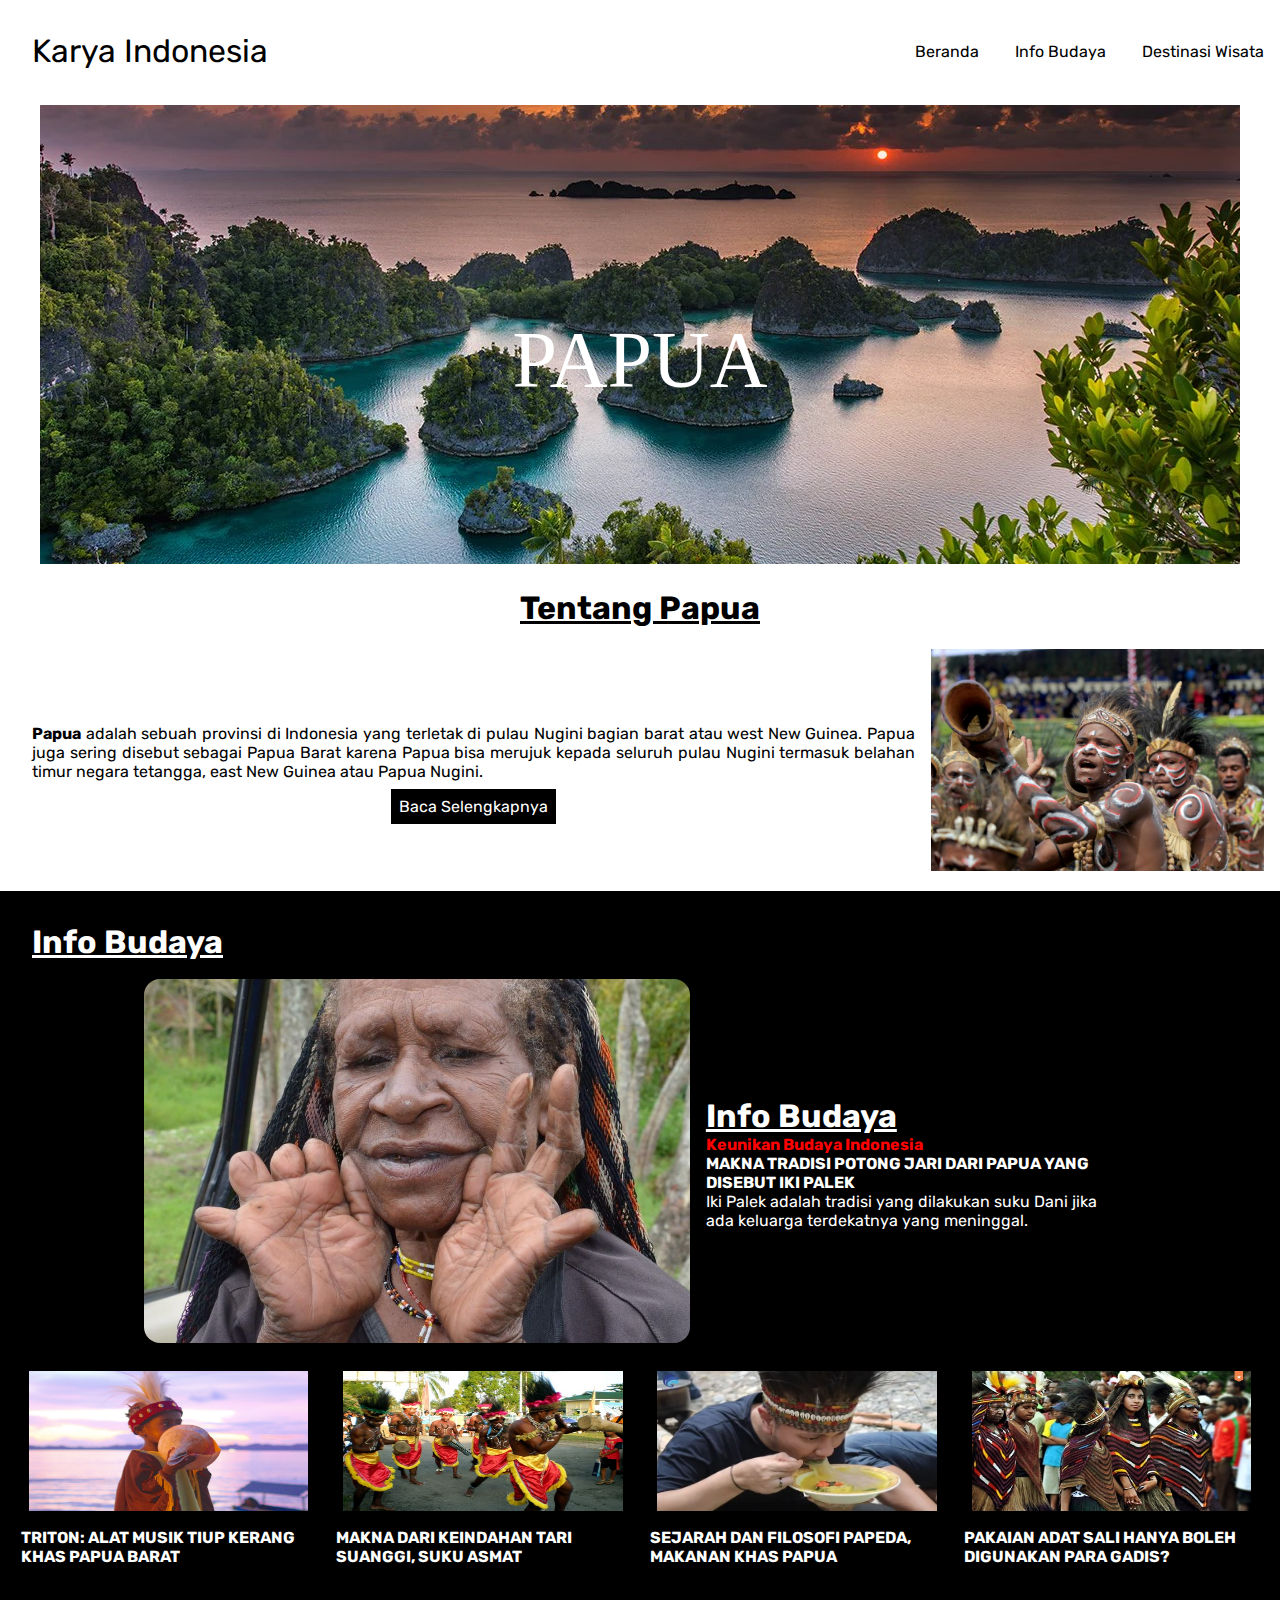
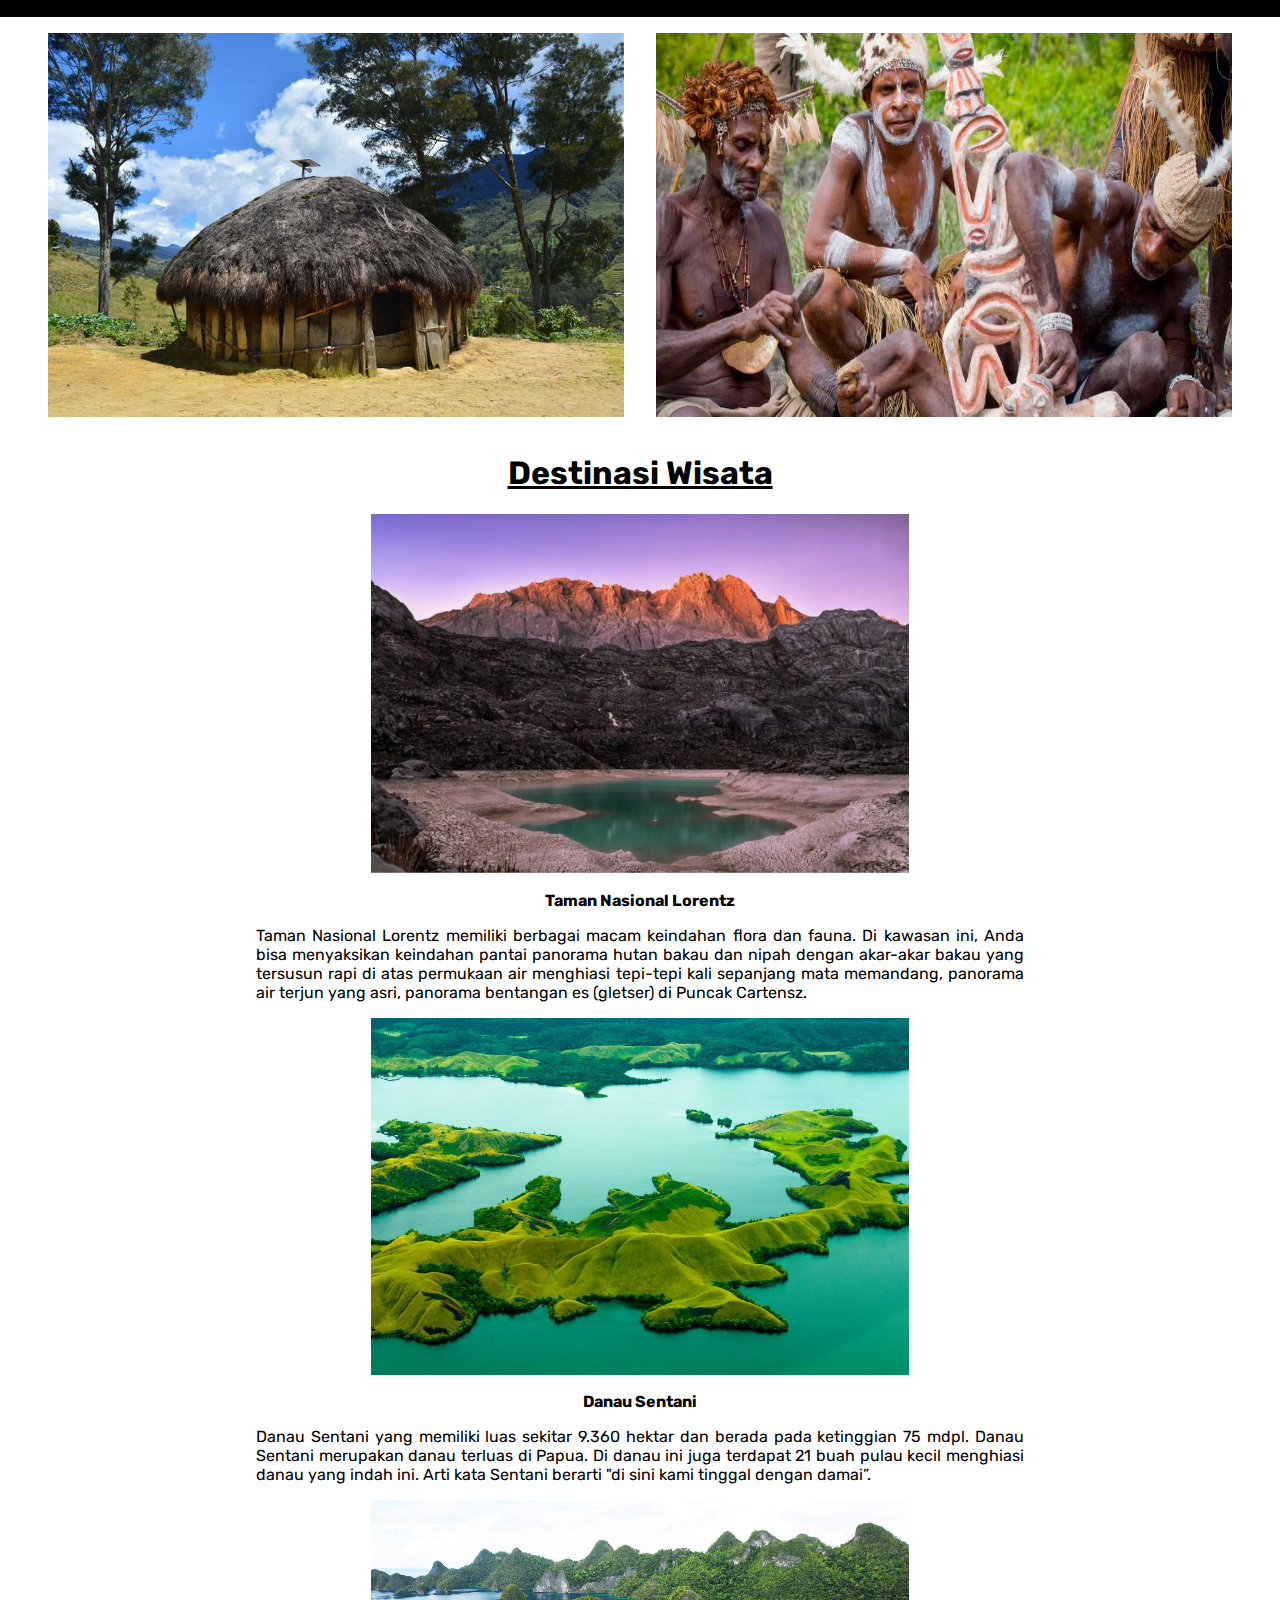
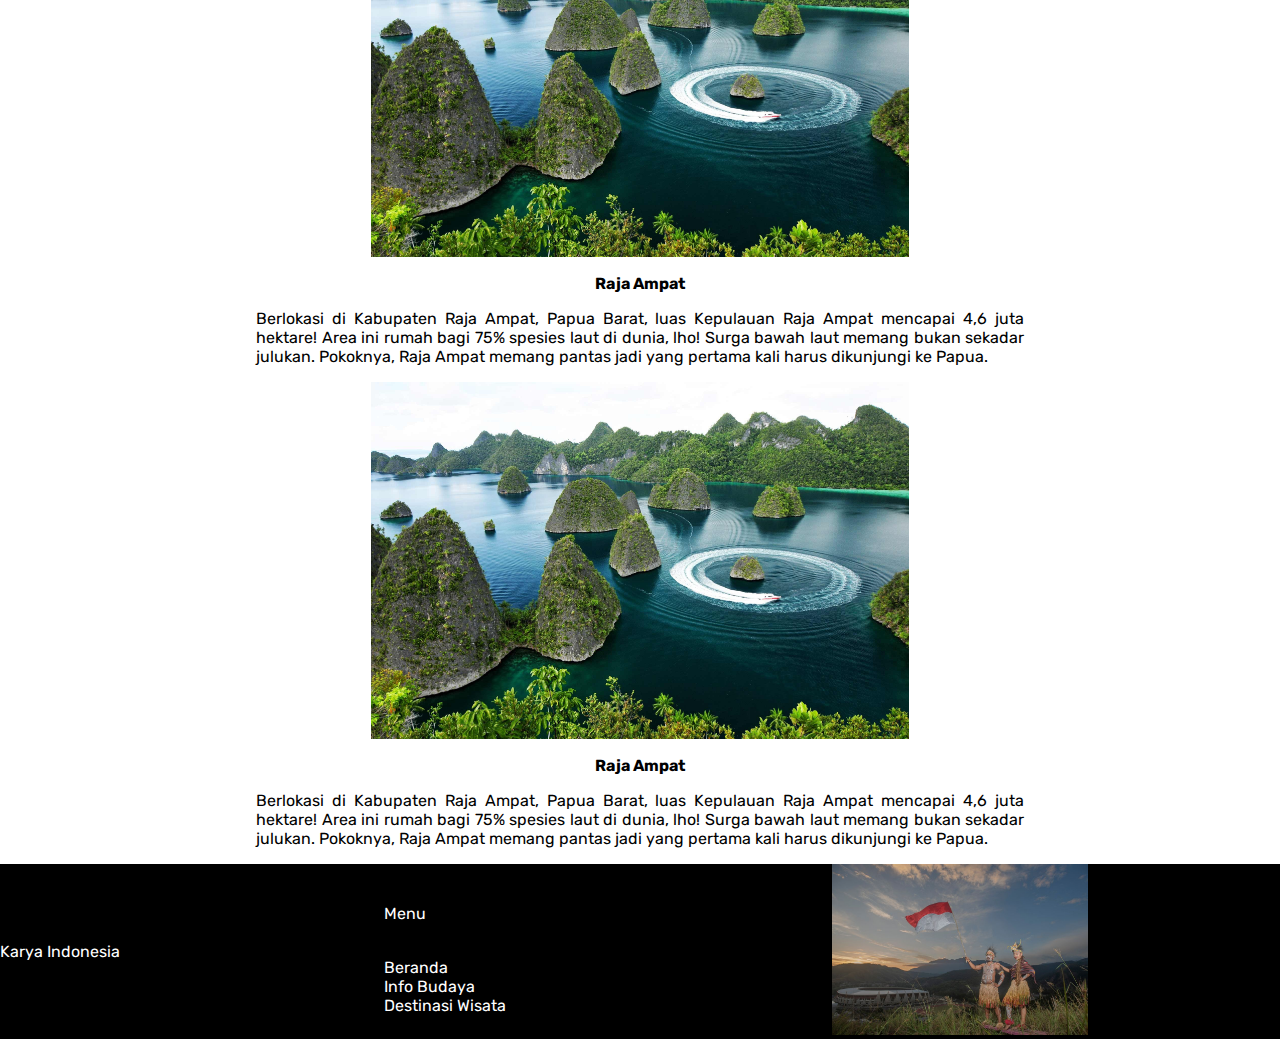
==== index.html @ bd462000 "test" ====
<!DOCTYPE html>
<html lang="en">

<head>
    <meta charset="UTF-8">
    <meta name="viewport" content="width=device-width, initial-scale=1.0">
    <title>Beranda Karya Indonesia</title>
    <link rel="stylesheet" href="beranda2.css">
    <link rel="stylesheet" href="dropdownbtn.css">
    <link rel="stylesheet" href="headAndFooter2.css">
    <link href='https://fonts.googleapis.com/css?family=Wix Madefor Display' rel='stylesheet'>
    <link href='https://fonts.googleapis.com/css?family=Rubik' rel='stylesheet'>
    <script src="script.js"></script>
    <meta title="Karya Indonesia">
    <meta name="description" content="Eksplorisasi Budaya Indonesia">
    <meta name="keywords" content="Indonesia Budaya Nusantara">
</head>

<body>
    <div class="container">
        <header>
            <div class="web-name">
                Karya Indonesia</div>
            <div class="dropdown">
                <button onclick="myFunction()" class="dropbtn">≡</button>
                <div id="myDropdown" class="dropdown-content">
                    <a href="index.html">Beranda</a>
                    <a href="#infobudaya">Info Budaya</a>
                    <a href="#destinasiWisata">Destinasi Wisata</a>
                </div>
            </div>
            <div class="nav-menu">
                <ul>
                    <li><a href="index.html">Beranda</a></li>
                    <li><a href="#infobudaya">Info Budaya</a></li>
                    <li> <a href="#destinasiWisata">Destinasi Wisata</a>
                    </li>
                </ul>
            </div>
        </header>


        <div class="image-top">
            <img src="asset/papua1.jpg" alt="Gambar Keindahan Papua">
            <div class="text-image-top">PAPUA</div>
        </div>
        <div class="title-content">
            <h1 class="title-content-top">Tentang Papua</h1>
        </div>
        <div class="content-top">


            <div class="img-content-top">
                <img src="asset/budayapapua.jpg" alt="Gambar Kebudayaan Papua">
            </div>
            <div class="text-content-top">
                <p><b>Papua</b> adalah sebuah provinsi di Indonesia yang terletak di pulau Nugini
                    bagian
                    barat atau west New Guinea. Papua juga sering disebut sebagai Papua Barat karena Papua bisa merujuk
                    kepada seluruh pulau Nugini termasuk belahan timur negara tetangga, east New Guinea atau Papua
                    Nugini.</p>
                <a class="baca" href="detail.html">Baca Selengkapnya</a>
            </div>
        </div>
        <div id="infobudaya" class="info-budaya">
            <h1 class="text-info">Info Budaya</h1>
            <div class="container-info">
                <div class="blank"></div>
                <div class="content-1">
                    <div class="img-content-1">
                        <a href="detailIkiPalek.html">
                            <img src="asset/ikipalek.jpg" alt="Gambar Iki Palek, Tradisi Potong Jari Dari Papua">
                        </a>
                    </div>
                    <div class="text-content-1">
                        <h1 class="text-info">Info Budaya</h1>
                        <h3>Keunikan Budaya Indonesia</h3>

                        <h2><a href="detailIkiPalek.html">MAKNA TRADISI POTONG JARI DARI PAPUA YANG DISEBUT IKI
                                PALEK</a></h2>
                        <p>Iki Palek adalah tradisi yang dilakukan suku Dani jika ada keluarga terdekatnya yang
                            meninggal.</p>
                    </div>
                </div>
                <div class="blank"></div>
            </div>
            <div class="info-bottom">
                <div class="content">
                    <div class="img-content">
                        <a href="Triton.html">
                            <img src="asset/triton.jpg" alt="Gambar Triton Alat Musik Tiup Khas Papua">
                        </a>
                    </div>
                    <div class="text-content">

                        <h2><a href="Triton.html">TRITON: ALAT MUSIK TIUP KERANG KHAS PAPUA BARAT</a></h2>

                    </div>
                    </a>
                </div>


                <div class="content">
                    <div class="img-content">
                        <a href="suanggi.html">
                            <img src="asset/suanggi.jpg" alt="Gambar Tari Suanggi, Tarian Khas Papua">
                        </a>
                    </div>
                    <div class="text-content">

                        <h2><a href="suanggi.html">MAKNA DARI KEINDAHAN TARI SUANGGI, SUKU ASMAT</a></h2>

                    </div>
                </div>
                <div class="content">
                    <div class="img-content">
                        <a href="papeda.html">
                            <img src="asset/papeda.webp" alt="Gambar Papeda Makanan Asli Papua Barat">
                        </a>
                    </div>
                    <div class="text-content">
                        <h2><a href="papeda.html">SEJARAH DAN FILOSOFI PAPEDA, MAKANAN KHAS PAPUA</a></h2>
                    </div>
                </div>
                <div class="content">
                    <div class="img-content">
                        <a href="bajuadat.html">
                            <img src="asset/bajuadat.jpg" alt="Gambar Baju Adat Sali Dari Papua">
                        </a>
                    </div>
                    <div class="text-content">
                        <h2><a href="bajuadat.html">PAKAIAN ADAT SALI HANYA BOLEH DIGUNAKAN PARA GADIS?</a></h2>
                    </div>
                </div>
            </div>
            <!-- <div class="paging"><a href="">>>Baca Selengkapnya</a></div> -->
        </div>
        <div class="foto-2"><img src="asset/rumah honai.jpg" alt="Gambar Rumah Hanoi, Rumah Adat Papua"><img
                src="asset/kerajinan.jpg" alt="Gambar Kerajinan Asli Papua"></div>

        <div id="destinasiWisata" class="destinasi-wisata">
            <h1>Destinasi Wisata</h1>
            <div class="dest">
                <div class="image-dest">
                    <a href="https://maps.app.goo.gl/DhgjPQ9DFeeykwiZA">
                        <img src="asset/taman nasional lorentz.webp" alt="Gambar Taman Nasional Lorentz">
                    </a>
                </div>
                <div class="text-dest">
                    <h2>Taman Nasional Lorentz</h2>
                    <p>Taman Nasional Lorentz memiliki berbagai macam keindahan flora dan fauna. Di kawasan ini,
                        Anda
                        bisa
                        menyaksikan keindahan pantai panorama hutan bakau dan nipah dengan akar-akar bakau yang
                        tersusun
                        rapi di atas permukaan air menghiasi tepi-tepi kali sepanjang mata memandang, panorama air
                        terjun
                        yang asri, panorama bentangan es (gletser) di Puncak Cartensz.
                    </p>
                </div>

            </div>
            <div class="dest">
                <div class="image-dest">
                    <a href="https://maps.app.goo.gl/GhnMSPNTGqDtKaM3A">

                        <img src="asset/danau sentani.jpg" alt="Gambar Danau Sentani">
                    </a>
                </div>
                <div class="text-dest">
                    <h2>Danau Sentani</h2>
                    <p>Danau Sentani yang memiliki luas sekitar 9.360 hektar dan berada pada ketinggian 75 mdpl.
                        Danau
                        Sentani merupakan danau terluas di Papua. Di danau ini juga terdapat 21 buah pulau kecil
                        menghiasi
                        danau yang indah ini. Arti kata Sentani berarti "di sini kami tinggal dengan damai”.
                    </p>
                </div>

            </div>
            <div class="dest">
                <div class="image-dest">
                    <a href="https://maps.app.goo.gl/atuXa3gECdKZbTP37">
                        <img src="asset/rajaampat1.jpg" alt="Gambar Raja Ampat">
                    </a>
                </div>
                <div class="text-dest">

                    <h2>Raja Ampat</h2>
                    <p>Berlokasi di Kabupaten Raja Ampat, Papua Barat, luas Kepulauan Raja Ampat mencapai 4,6 juta
                        hektare! Area ini rumah bagi 75% spesies laut di dunia, lho! Surga bawah laut memang bukan
                        sekadar
                        julukan. Pokoknya, Raja Ampat memang pantas jadi yang pertama kali harus dikunjungi ke
                        Papua.
                    </p>
                </div>


            </div>
            <div class="dest">
                <div class="image-dest">
                    <a href="https://maps.app.goo.gl/atuXa3gECdKZbTP37">
                        <img src="asset/rajaampat1.jpg" alt="Gambar Raja Ampat">
                    </a>
                </div>
                <div class="text-dest">

                    <h2>Raja Ampat</h2>
                    <p>Berlokasi di Kabupaten Raja Ampat, Papua Barat, luas Kepulauan Raja Ampat mencapai 4,6 juta
                        hektare! Area ini rumah bagi 75% spesies laut di dunia, lho! Surga bawah laut memang bukan
                        sekadar
                        julukan. Pokoknya, Raja Ampat memang pantas jadi yang pertama kali harus dikunjungi ke
                        Papua.
                    </p>
                </div>


            </div>
        </div>

        <footer>
            <p>Karya Indonesia</p>
            <div class="image-footer"><img src="asset/papuaaa.jpg" alt="Gambar Pengibaran Bendera"></div>
            <div class="menu-footer">
                <p>Menu</p><br>
                <a href="index.html">Beranda</a><br>
                <a href="index.html#infobudaya">Info Budaya</a><br>
                <a href="index.html#destinasiWisata">Destinasi
                    Wisata</a><br>
            </div>
        </footer>
    </div>


</body>

</html>
---- beranda2.css ----
body{
    font-family: 'Rubik';
}
.container {
    /* margin: 1em; */
    width: 100%;

}

.info-budaya h2 {
    font-family: 'Rubik';
}

.image-top img {
    max-width: 100vw;
    /* max-height: 50vh; */
}

.img-content-top img {
    max-width: 100%;
}

.baca {
    background-color: black;
    color: white;

    margin: 1em;
    padding: 0.5em;
}

.img-content img {
    aspect-ratio: 2/1;
}

.text-image-top {
    color: white;
    font-size: 2em;
    /* padding: 8px 12px; */
    position: absolute;
    top: 20%;
    width: 100%;
    text-align: center;
    margin-top: 7vw;
    font-family: Cormorant Garamond;
    transform: translateY(-50%);
}

.img-content-1 img {
    width: 50%;
    border-radius: 1em;
}

.image-top {
    text-align: center;
    width: 100%;
}

.content-top {
    margin-top: 2em;
    margin: 1em;
    text-align: center;
}

.title-content h1 {
    text-align: center;
    text-decoration: underline;
}

.text-content-top p {
    text-align: justify;
}

.text-content-top {
    margin: 1em 0em;
}

button {
    background-color: black;
    color: white;
    padding: 1em;
    margin: 0.5em;
}

.btnBaca a {
    text-decoration: none;
    color: white;
}

.container-info {
    text-align: center;
    display: grid;
    grid-template-columns: 10% 80% 10%;
    /* grid-template-rows: 700px; */

}


.info-budaya {
    background-color: black;
    color: white;
    display: grid;
    grid-column: auto;
    grid-template-rows: 10% auto auto 5%;
    grid-template-areas: 'text '
        'atas ' 'bawah'
        'baca';
    height: auto;

}

a {
    text-decoration: none;
    color: white;
}

.text-content-1 a {
    text-decoration: none;
    color: white;
}

.content-1 {
    margin: 1em;
}

.img-content-1 img {
    width: 100%;
    height: 50%;
}

.text-content-1 h3 {
    color: red;
    margin: 0px;
}

.text-content-1 h2 {
    margin: 0px;
}

.text-content-1 {
    text-align: left;
    margin: 1em;

}

.text-info {
    margin: 1em;
    grid-area: text;
}

.info-budaya button {
    grid-area: baca;
}

.content1 {
    grid-area: atas;
}
.text-content-1 p {
    display: none;
}
.text-content-1 .text-info{
    display: none;
}



.info-budaya .text-info {
    text-decoration: underline;
    margin-top: 1em;
}



.info-bottom {
    grid-area: bawah;
    display: flex;
    flex-wrap: wrap;
    justify-content: center;
}

.info-bottom h1,
h2,
h3 {
    font-size: 0.75em;
}

.content {
    text-align: justify;
    padding: 0.5em;

    flex-basis: 45%;
 
}
.img-content{
    text-align: center;
}

.img-content img {
    
    width: 95%;
}
.text-content{
    text-align: left;
}



.destinasi-wisata>h1 {
    text-decoration: underline;
}

.destinasi-wisata {
    text-align: center;
    /* margin: 1em; */
}

.image-dest {
    width: 100%;
    /* margin: 1em; */
}

.text-dest p {
    text-align: justify;
}

.image-dest img {
    width: 100%;
}

.dest {
    margin: 1em;
}

.dest a {
    color: black;
    text-decoration: none;

}


.foto-2 {
    display: none;
}



@media (min-width:1024px) {

    .text-image-top {
        font-size: 5em;
        top: 30%;
    }

    .content-top {

        display: flex;
        flex-direction: row-reverse;
        justify-content: center;
        align-items: center;
    }

    .foto-2 {
        display: flex;
        justify-content: center;
    }

    .foto-2>img {
        margin: 1em;
        width: 45%;
    }

    .text-content-top {
        margin: 1em;

    }

    .content-1 {
        display: flex;
        justify-content: center;
        align-items: center;
    }
    /* .info-budaya .text-info{
        display: none;
    } */
    .text-content-1 .text-info{
        display: unset;
    }
    
    .text-content-1 p{
        display: unset;
    }
    .text-content-1 .text-info{
        margin: 0px;
        margin-bottom: 1em;
    }

    .info-bottom {
        gap: 0.25em;
        /* align-items: center; */
        justify-content: center;
    }
    /* .blank{
        grid-area: ;
    } */

    .info-bottom h1,
    h2,
    h3 {
        font-size: 1em;
    }

    .content {
        
        height: auto;
        flex-basis: 23%;
    }


    .image-dest img {
        width: 70%;
    }

    .dest {
        margin: 0% 20%;
    }





}
---- dropdownbtn.css ----
.dropbtn {
    position: absolute;
    right: 0px;
    top: -50px;
    background-color:white;
    color: black;
    padding: 16px;
    font-size: 16px;
    border: 1px solid black;
    cursor: pointer;


}.dropdown-content{
    position: absolute;
    right: 0px;
    top: 0px;
}


.dropbtn:hover,
.dropbtn:focus {
    background-color: lightgray;

}

.dropdown {
    position: relative;
    display: inline-block;
}

.dropdown-content {
    display: none;
    position: absolute;
    background-color: #f1f1f1;
    min-width: 160px;
    box-shadow: 0px 8px 16px 0px rgba(0, 0, 0, 0.2);
    z-index: 1;
}

.dropdown-content a {
    color: black;
    padding: 12px 16px;
    text-decoration: none;
    display: block;
}

.dropdown-content a:hover {
    background-color: #ddd;
}

.show {
    display: block;
}
@media(min-width:1024px){
    .dropdown{
        display: none;
    }
}
---- headAndFooter2.css ----
body {
    margin: 0px;
    /* font-family: 'Wix Modefor Display'; */
}

nav ul>li {
    display: inline-block;
    margin: 0% 1em;
    top: 0px;
}

nav {
    top: 0px;
}

header {
    height: 105px;
    display: grid;    
}

.nav-menu {
    display: none;
}

.web-name {
    margin-left: 1em;
    font-size: 2em;
    position: relative;
    top: 1em;
}
button {
    background-color: black;
    color: white;
    padding: 1em;
    margin: 0.5em;
}

footer {
    background-color: black;
    color: white;
    display: flex;
    flex-direction: column;
    margin: 0px;
}

footer>.image-footer {
    text-align: center;
}
.menu-footer {
    font-size: 1em;
}
footer img{
    width: 40%;
}
a{
    text-decoration: none;
    color: white;
}




@media (min-width:1024px) {
    .nav-menu {
        display: unset;
        position: absolute;
        right: 0px;
        top: 10px;
    }

    .nav-menu a {
        text-decoration: none;
        color: black;
    }

    .nav-menu a:hover {
        color: brown;
    }

    .nav-menu ul>li {
        display: inline-block;
        margin: 1em;
    }
    footer {
        display: grid;
        grid-template-columns: 30% 20% 50%;
        grid-template-rows: 100%;
        grid-template-areas: 'nusantaraku menus image';
        align-items: center;
    }

    .footer>p {
        grid-area: nusantaraku;
    }

    .menu-footer {
        grid-area: menus;
    }

    .footer>.image-footer {
        grid-area: image;        
    }

    
}
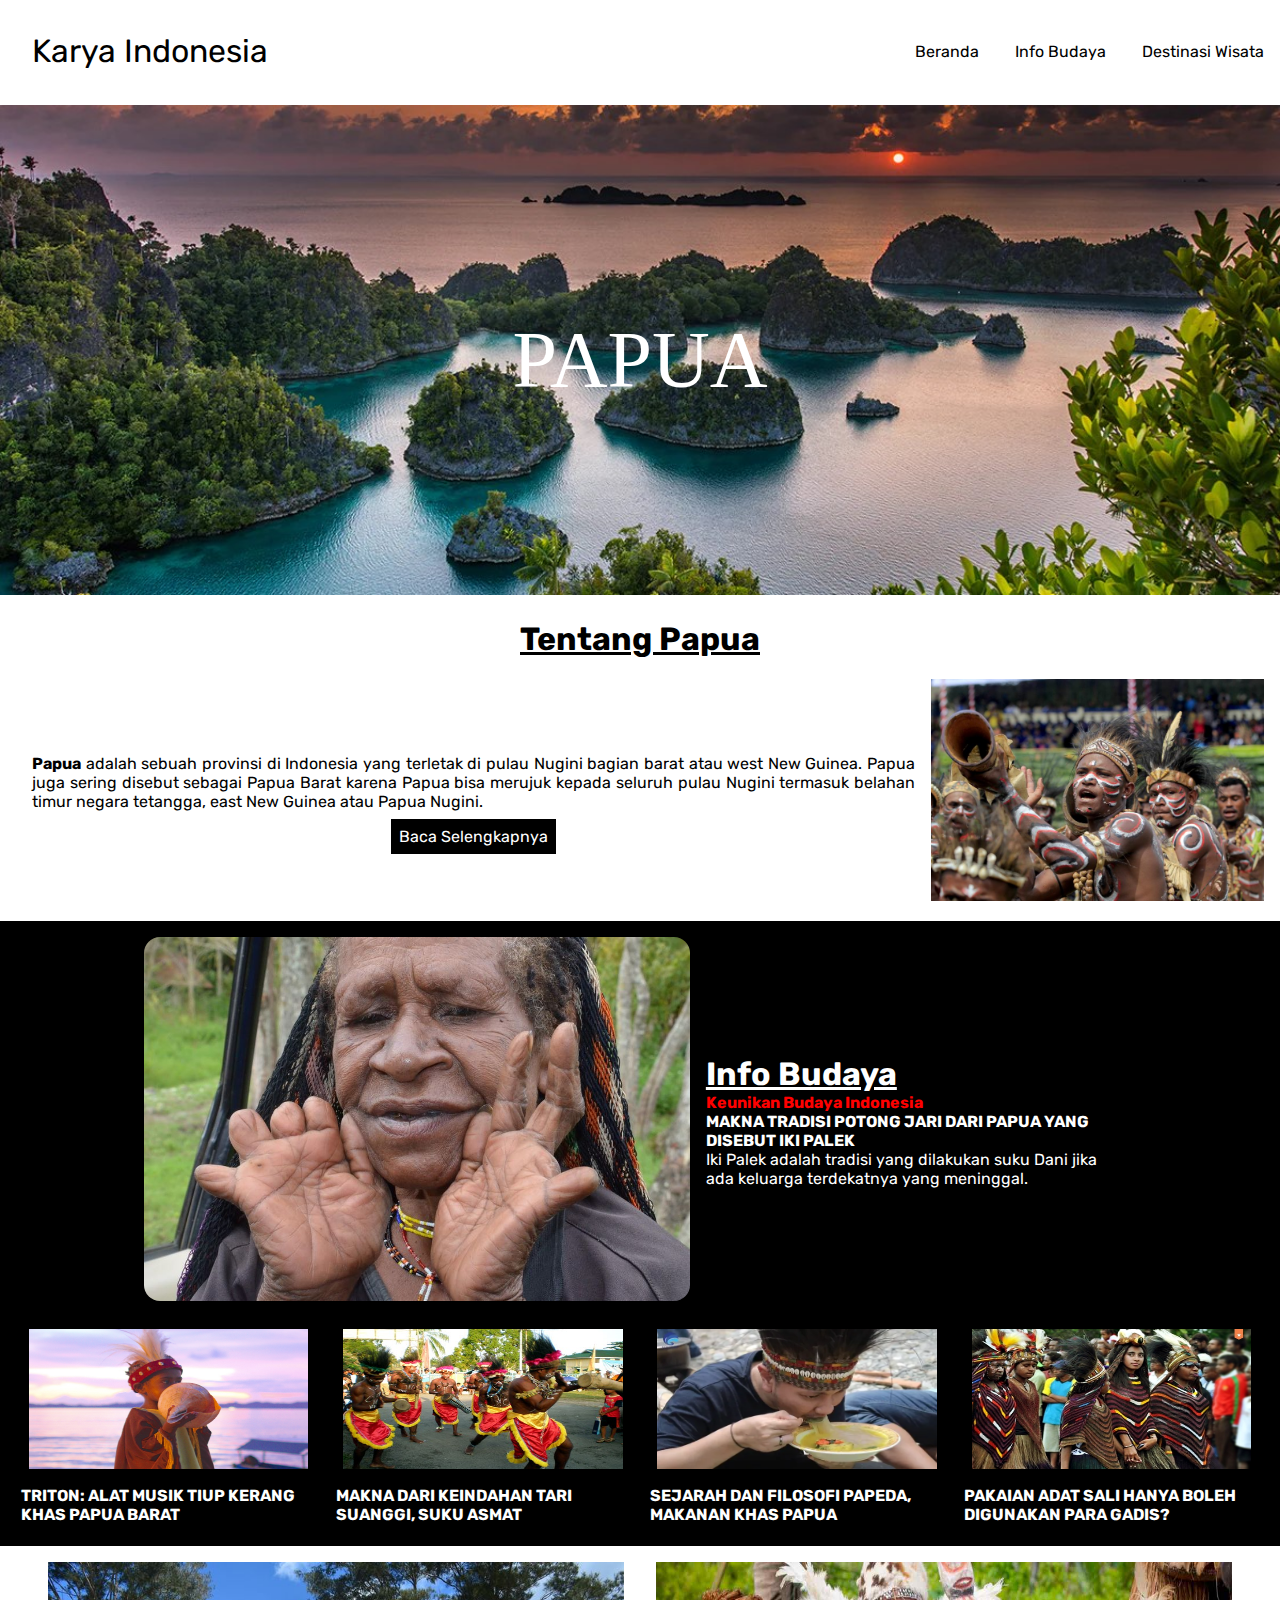
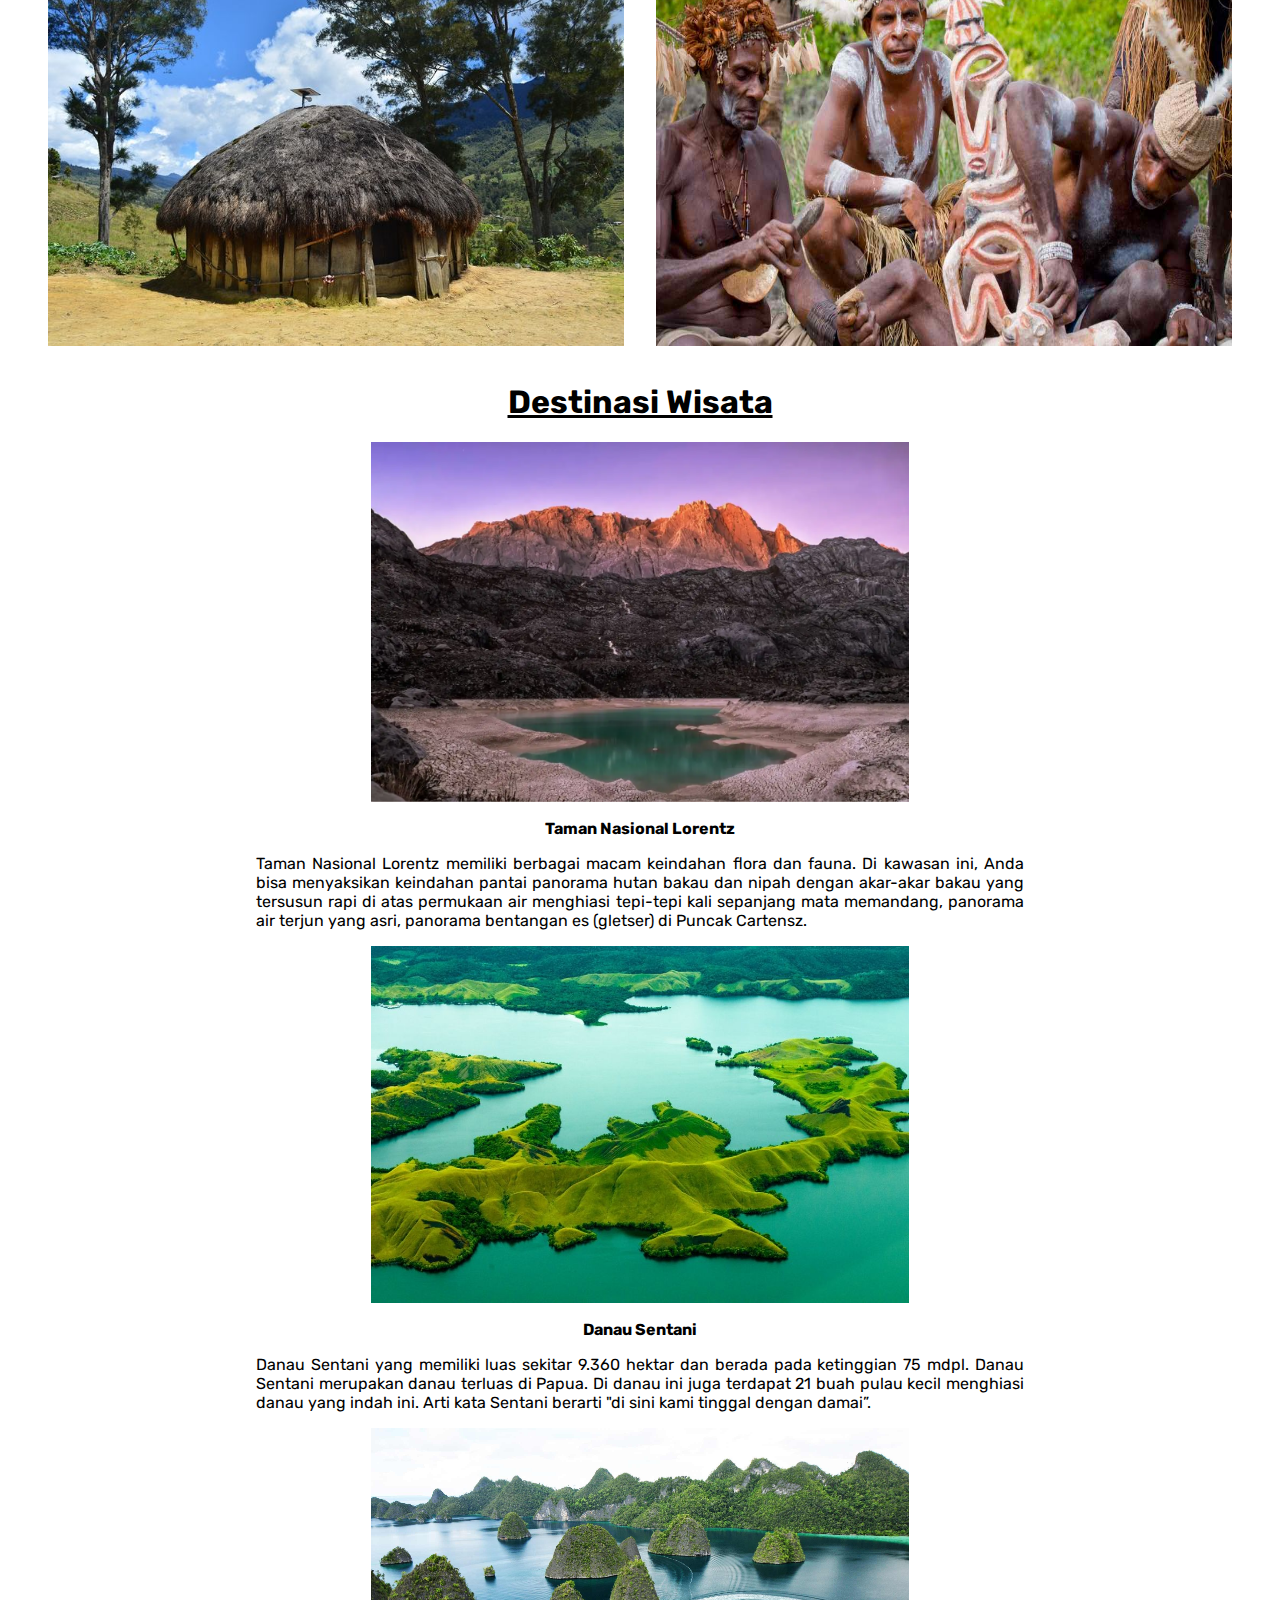
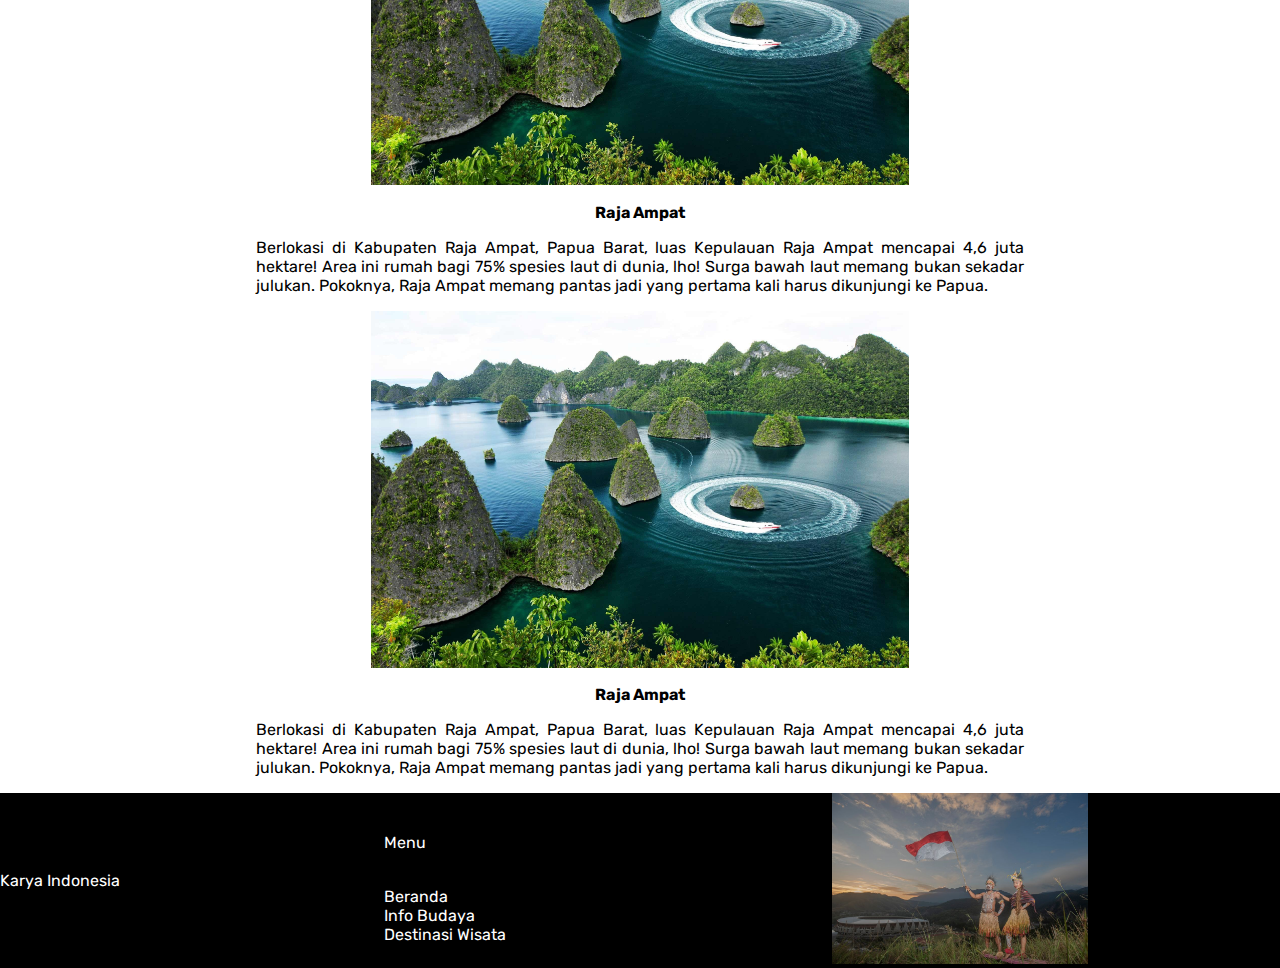
==== commit f8605172: "test" ====
--- a/index.html
+++ b/index.html
@@ -5,7 +5,7 @@
     <meta charset="UTF-8">
     <meta name="viewport" content="width=device-width, initial-scale=1.0">
     <title>Beranda Karya Indonesia</title>
-    <link rel="stylesheet" href="beranda2.css">
+    <link rel="stylesheet" href="beranda.css">
     <link rel="stylesheet" href="dropdownbtn.css">
     <link rel="stylesheet" href="headAndFooter2.css">
     <link href='https://fonts.googleapis.com/css?family=Wix Madefor Display' rel='stylesheet'>
@@ -48,8 +48,6 @@
             <h1 class="title-content-top">Tentang Papua</h1>
         </div>
         <div class="content-top">
-
-
             <div class="img-content-top">
                 <img src="asset/budayapapua.jpg" alt="Gambar Kebudayaan Papua">
             </div>
@@ -64,6 +62,7 @@
         </div>
         <div id="infobudaya" class="info-budaya">
             <h1 class="text-info">Info Budaya</h1>
+            <div class="white"></div>
             <div class="container-info">
                 <div class="blank"></div>
                 <div class="content-1">
@@ -72,14 +71,19 @@
                             <img src="asset/ikipalek.jpg" alt="Gambar Iki Palek, Tradisi Potong Jari Dari Papua">
                         </a>
                     </div>
+
                     <div class="text-content-1">
-                        <h1 class="text-info">Info Budaya</h1>
-                        <h3>Keunikan Budaya Indonesia</h3>
-
-                        <h2><a href="detailIkiPalek.html">MAKNA TRADISI POTONG JARI DARI PAPUA YANG DISEBUT IKI
-                                PALEK</a></h2>
-                        <p>Iki Palek adalah tradisi yang dilakukan suku Dani jika ada keluarga terdekatnya yang
-                            meninggal.</p>
+                        <div class="title">
+                            <h1 class="text-info">Info Budaya</h1>
+                        </div>
+                        <div class="text">
+                            <h3>Keunikan Budaya Indonesia</h3>
+
+                            <h2><a href="detailIkiPalek.html">MAKNA TRADISI POTONG JARI DARI PAPUA YANG DISEBUT IKI
+                                    PALEK</a></h2>
+                            <p>Iki Palek adalah tradisi yang dilakukan suku Dani jika ada keluarga terdekatnya yang
+                                meninggal.</p>
+                        </div>
                     </div>
                 </div>
                 <div class="blank"></div>
--- a/beranda.css
+++ b/beranda.css
@@ -0,0 +1,371 @@
+body {
+    font-family: 'Rubik';
+}
+
+.container {
+    /* margin: 1em; */
+    width: 100%;
+
+}
+
+.info-budaya h2 {
+    font-family: 'Rubik';
+}
+
+.image-top img {
+    width: 100%;
+    /* max-height: 50vh; */
+}
+
+.img-content-top img {
+    max-width: 100%;
+}
+
+.baca {
+    background-color: black;
+    color: white;
+
+    margin: 1em;
+    padding: 0.5em;
+}
+
+.img-content img {
+    aspect-ratio: 2/1;
+}
+
+.text-image-top {
+    color: white;
+    font-size: 2em;
+    /* padding: 8px 12px; */
+    position: absolute;
+    top: 17%;
+    width: 100%;
+    text-align: center;
+    margin-top: 7vw;
+    font-family: Cormorant Garamond;
+    transform: translateY(-50%);
+}
+
+
+.img-content-1 img {
+    width: 50%;
+    border-radius: 1em;
+}
+
+.image-top {
+    text-align: center;
+    width: 100%;
+}
+
+.content-top {
+    margin-top: 2em;
+    margin: 1em;
+    text-align: center;
+}
+
+.title-content h1 {
+    text-align: center;
+    text-decoration: underline;
+}
+
+.text-content-top p {
+    text-align: justify;
+}
+
+.text-content-top {
+    margin: 1em 0em;
+}
+
+button {
+    background-color: black;
+    color: white;
+    padding: 1em;
+    margin: 0.5em;
+}
+
+.btnBaca a {
+    text-decoration: none;
+    color: white;
+}
+
+.container-info {
+    text-align: center;
+    display: grid;
+    grid-template-columns: 10% 80% 10%;
+    /* grid-template-rows: 700px; */
+
+}
+
+
+.info-budaya {
+    background-color: black;
+    color: white;
+    display: grid;
+    grid-template-columns: auto;
+    grid-template-rows: auto auto auto 5%;
+    grid-template-areas: 'text '
+        'atas ' 'bawah' 'baca'
+    ;
+    height: auto;
+
+}
+
+.info-budaya .white {
+    display: none;
+}
+
+a {
+    text-decoration: none;
+    color: white;
+}
+
+.text-content-1 a {
+    text-decoration: none;
+    color: white;
+}
+
+.content-1 {
+    margin: 1em;
+}
+
+.img-content-1 img {
+    width: 100%;
+    height: 50%;
+}
+
+.text-content-1 h3 {
+    color: red;
+    margin: 0px;
+}
+
+.text-content-1 h2 {
+    margin: 0px;
+}
+
+.text-content-1 {
+    text-align: left;
+    margin: 1em;
+
+}
+
+.text-info {
+    margin: 1em;
+    grid-area: text;
+}
+
+.info-budaya button {
+    grid-area: baca;
+}
+
+.content1 {
+    grid-area: atas;
+}
+
+.text-content-1 p {
+    display: none;
+}
+
+.text-content-1 .text-info {
+    display: none;
+}
+
+
+
+.info-budaya .text-info {
+    text-decoration: underline;
+    margin-top: 1em;
+}
+
+
+
+.info-bottom {
+    grid-area: bawah;
+    display: flex;
+    flex-wrap: wrap;
+    justify-content: center;
+}
+
+.info-bottom h1,
+h2,
+h3 {
+    font-size: 0.75em;
+}
+
+.content {
+    text-align: justify;
+    padding: 0.5em;
+
+    flex-basis: 45%;
+
+}
+
+.img-content {
+    text-align: center;
+}
+
+.img-content img {
+
+    width: 95%;
+}
+
+.text-content {
+    text-align: left;
+}
+
+
+
+.destinasi-wisata>h1 {
+    text-decoration: underline;
+}
+
+.destinasi-wisata {
+    text-align: center;
+    /* margin: 1em; */
+}
+
+.image-dest {
+    width: 100%;
+    /* margin: 1em; */
+}
+
+.text-dest p {
+    text-align: justify;
+}
+
+.image-dest img {
+    width: 100%;
+}
+
+.dest {
+    margin: 1em;
+}
+
+.dest a {
+    color: black;
+    text-decoration: none;
+
+}
+
+
+.foto-2 {
+    display: none;
+}
+
+
+
+@media (min-width:1024px) {
+
+    .text-image-top {
+        font-size: 5em;
+        top: 30%;
+    }
+
+    .content-top {
+
+        display: flex;
+        flex-direction: row-reverse;
+        justify-content: center;
+        align-items: center;
+    }
+
+    .foto-2 {
+        display: flex;
+        justify-content: center;
+    }
+
+    .foto-2>img {
+        margin: 1em;
+        width: 45%;
+    }
+
+    .text-content-top {
+        margin: 1em;
+
+    }
+
+    .content-1 {
+        display: flex;
+        justify-content: center;
+        align-items: center;
+    }
+
+    /* .info-budaya .text-info{
+        display: none;
+    } */
+
+    .text-content-1 {
+        height: auto;
+        /* display: flex;
+        flex-direction: column; */
+        /* height: ; */
+
+    }
+
+    /* .text-content-1 .text-info {
+        display: unset;
+    } */
+
+    .text-content-1 p {
+        display: unset;
+    }
+
+    .text-content-1 .text-info {
+        margin: 0px;
+        margin-bottom: 1em;
+    }
+
+    /* .info-budaya {
+        height: 600px;
+    } */
+
+    .info-budaya .white {
+        display: unset;
+        grid-area: text;
+    }
+
+    .info-budaya .text-info {
+        display: none;
+    }
+
+    .title .text-info {
+
+        display: unset;
+
+    }
+
+    .info-bottom {
+        gap: 0.25em;
+        /* align-items: center; */
+        justify-content: center;
+    }
+
+    /* .blank{
+        grid-area: ;
+    } */
+
+    .info-bottom h1,
+    h2,
+    h3 {
+        font-size: 1em;
+    }
+
+    .content {
+
+        height: auto;
+        flex-basis: 23%;
+    }
+
+
+    .image-dest img {
+        width: 70%;
+    }
+
+    .dest {
+        margin: 0% 20%;
+    }
+
+
+
+
+
+}--- a/headAndFooter2.css
+++ b/headAndFooter2.css
@@ -40,7 +40,7 @@
     color: white;
     display: flex;
     flex-direction: column;
-    margin: 0px;
+
 }
 
 footer>.image-footer {
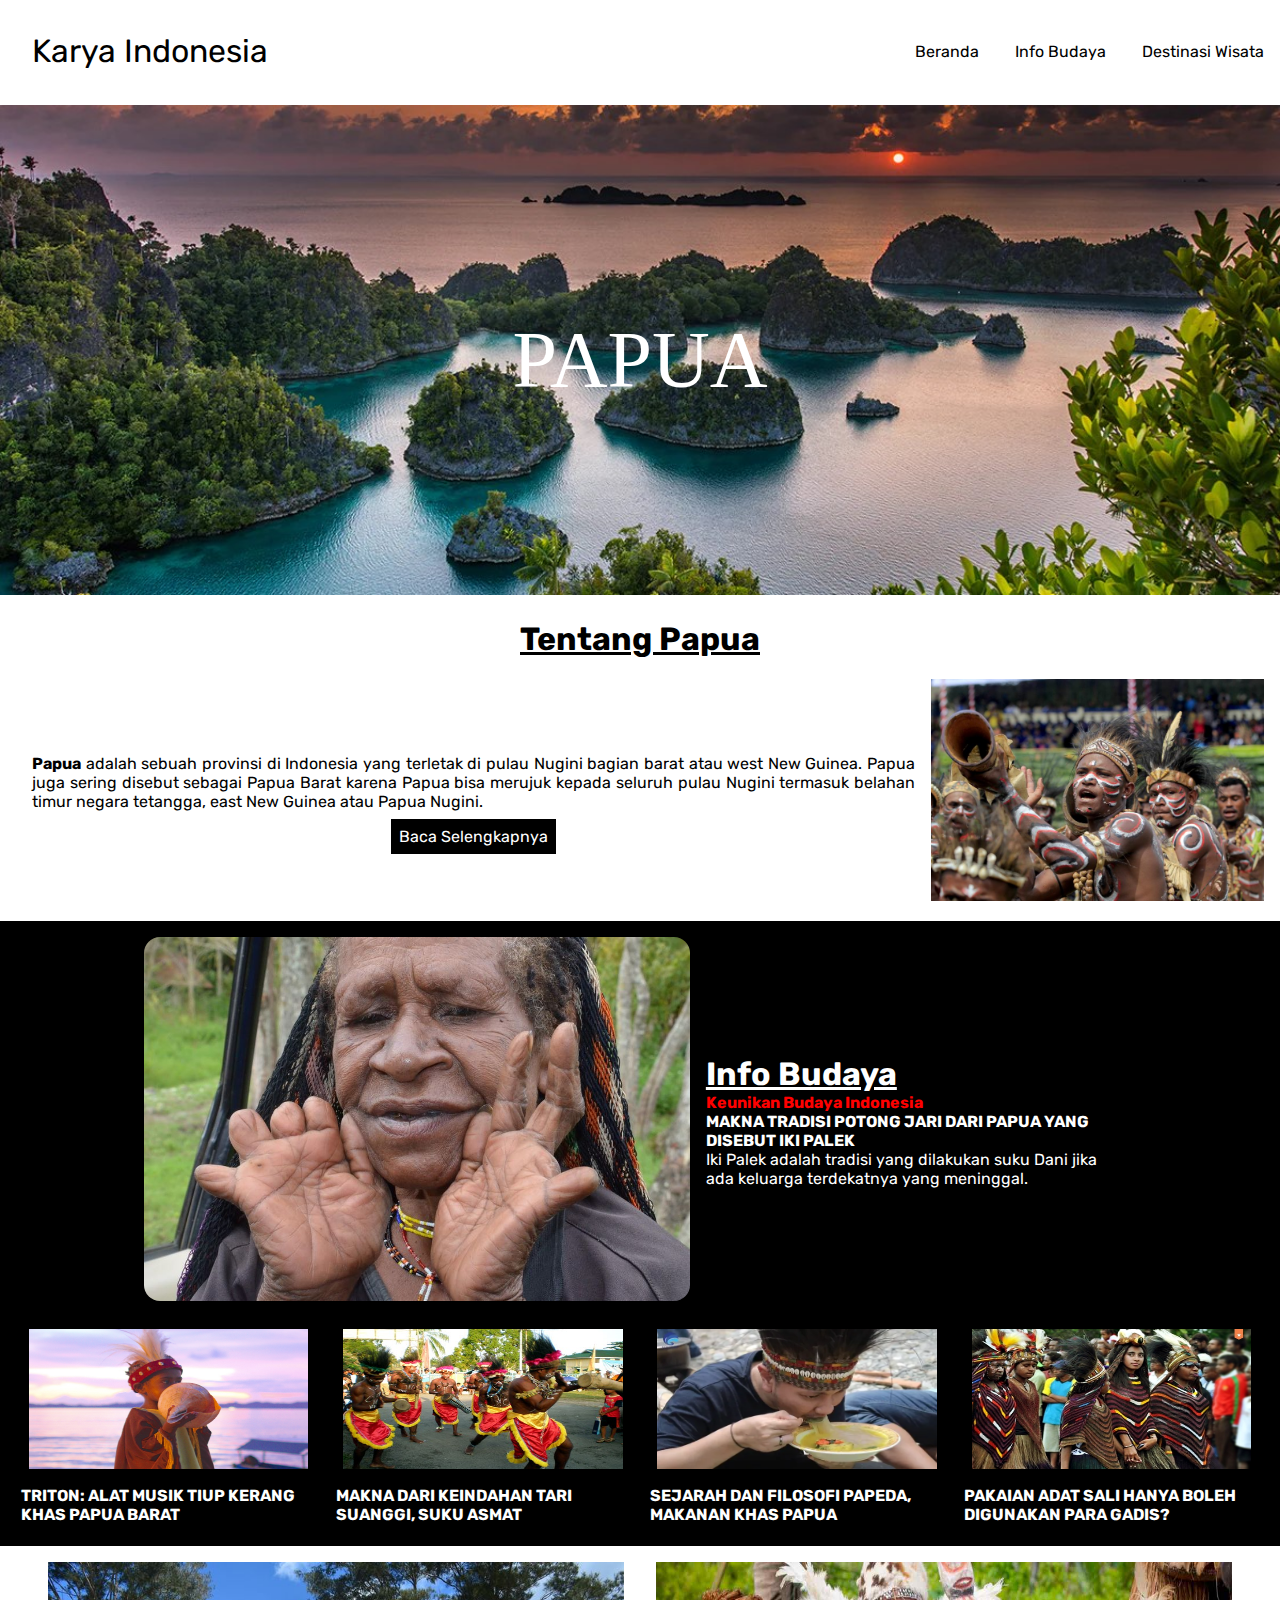
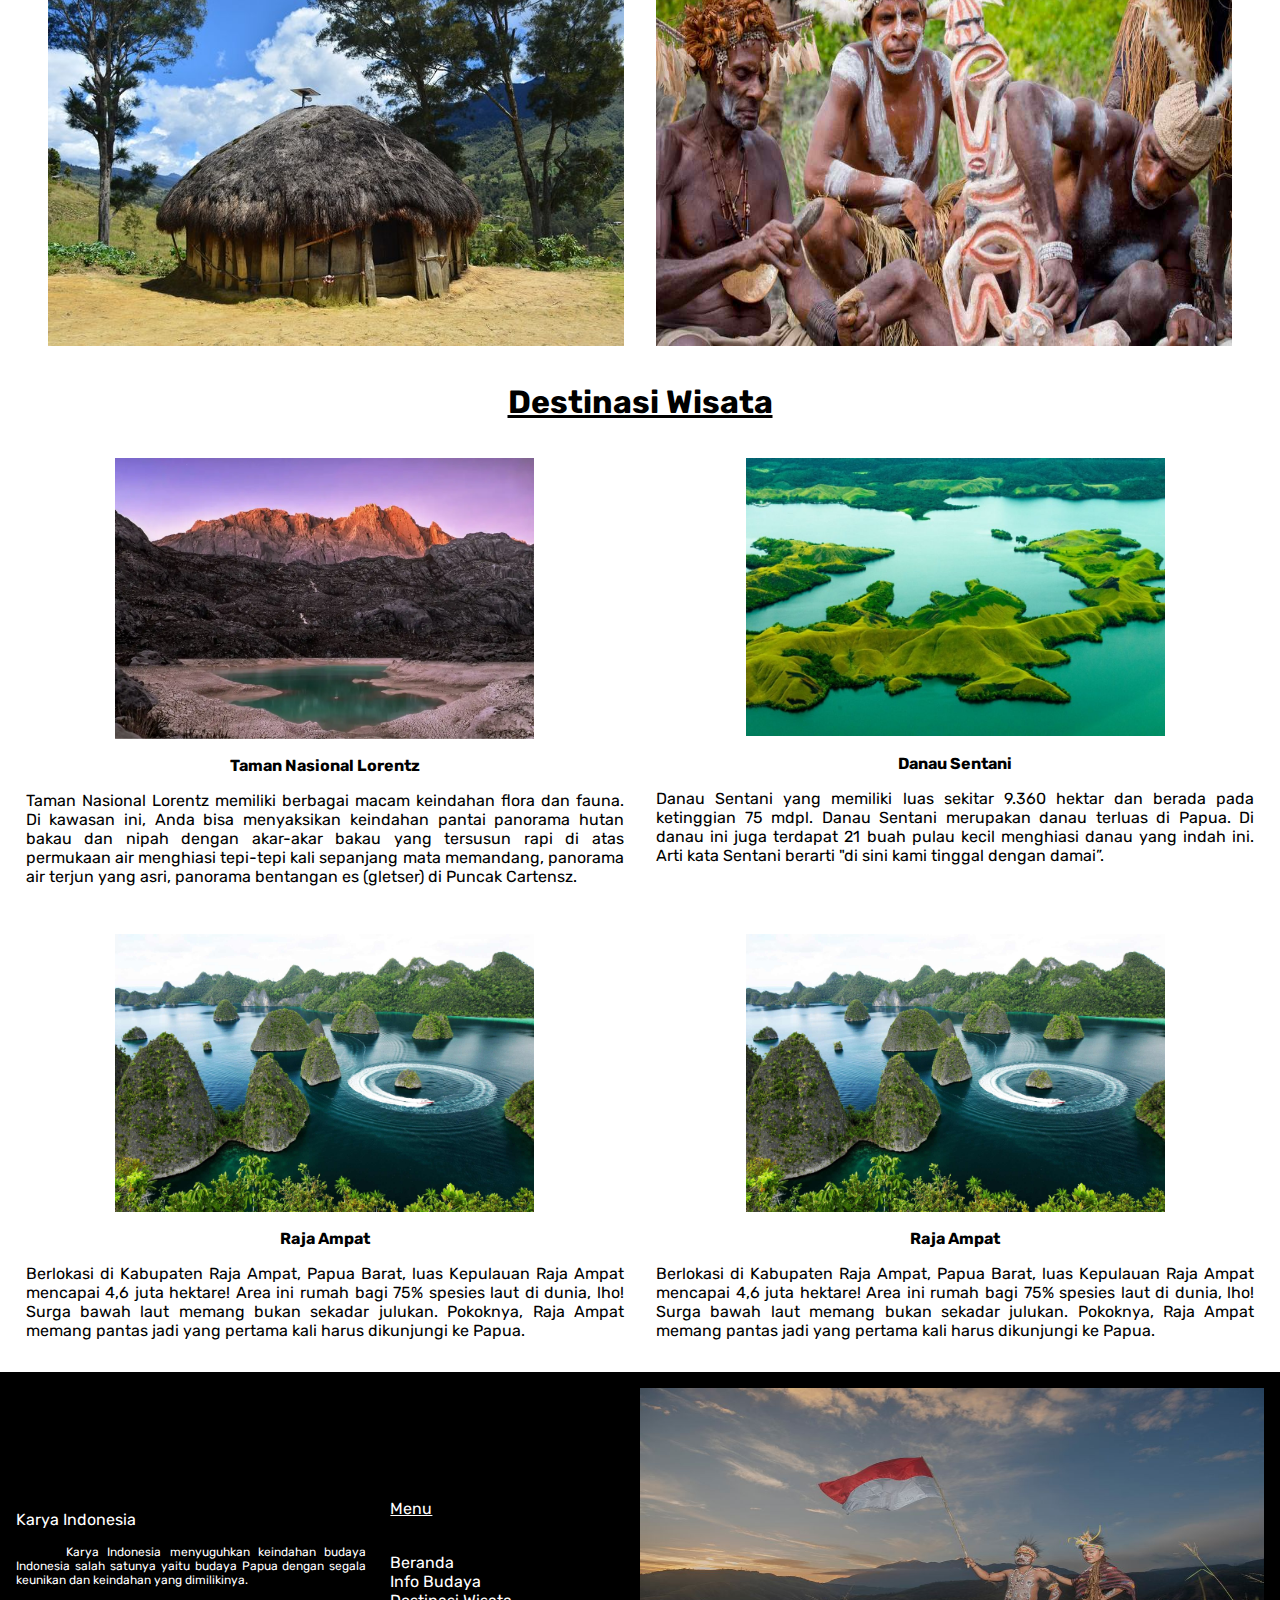
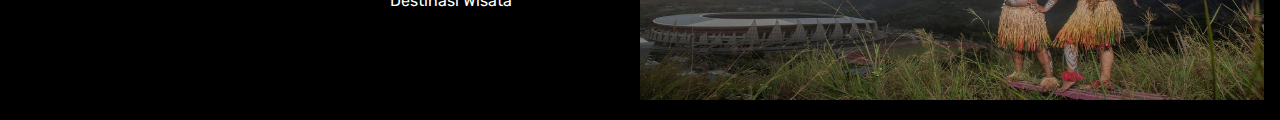
==== commit 6090150d: "h-1" ====
--- a/index.html
+++ b/index.html
@@ -5,9 +5,9 @@
     <meta charset="UTF-8">
     <meta name="viewport" content="width=device-width, initial-scale=1.0">
     <title>Beranda Karya Indonesia</title>
-    <link rel="stylesheet" href="beranda.css">
+    <link rel="stylesheet" href="beranda1.css">
     <link rel="stylesheet" href="dropdownbtn.css">
-    <link rel="stylesheet" href="headAndFooter2.css">
+    <link rel="stylesheet" href="headAndFooter.css">
     <link href='https://fonts.googleapis.com/css?family=Wix Madefor Display' rel='stylesheet'>
     <link href='https://fonts.googleapis.com/css?family=Rubik' rel='stylesheet'>
     <script src="script.js"></script>
@@ -144,86 +144,95 @@
 
         <div id="destinasiWisata" class="destinasi-wisata">
             <h1>Destinasi Wisata</h1>
-            <div class="dest">
-                <div class="image-dest">
-                    <a href="https://maps.app.goo.gl/DhgjPQ9DFeeykwiZA">
-                        <img src="asset/taman nasional lorentz.webp" alt="Gambar Taman Nasional Lorentz">
-                    </a>
-                </div>
-                <div class="text-dest">
-                    <h2>Taman Nasional Lorentz</h2>
-                    <p>Taman Nasional Lorentz memiliki berbagai macam keindahan flora dan fauna. Di kawasan ini,
-                        Anda
-                        bisa
-                        menyaksikan keindahan pantai panorama hutan bakau dan nipah dengan akar-akar bakau yang
-                        tersusun
-                        rapi di atas permukaan air menghiasi tepi-tepi kali sepanjang mata memandang, panorama air
-                        terjun
-                        yang asri, panorama bentangan es (gletser) di Puncak Cartensz.
-                    </p>
-                </div>
-
-            </div>
-            <div class="dest">
-                <div class="image-dest">
-                    <a href="https://maps.app.goo.gl/GhnMSPNTGqDtKaM3A">
-
-                        <img src="asset/danau sentani.jpg" alt="Gambar Danau Sentani">
-                    </a>
-                </div>
-                <div class="text-dest">
-                    <h2>Danau Sentani</h2>
-                    <p>Danau Sentani yang memiliki luas sekitar 9.360 hektar dan berada pada ketinggian 75 mdpl.
-                        Danau
-                        Sentani merupakan danau terluas di Papua. Di danau ini juga terdapat 21 buah pulau kecil
-                        menghiasi
-                        danau yang indah ini. Arti kata Sentani berarti "di sini kami tinggal dengan damai”.
-                    </p>
-                </div>
-
-            </div>
-            <div class="dest">
-                <div class="image-dest">
-                    <a href="https://maps.app.goo.gl/atuXa3gECdKZbTP37">
-                        <img src="asset/rajaampat1.jpg" alt="Gambar Raja Ampat">
-                    </a>
-                </div>
-                <div class="text-dest">
-
-                    <h2>Raja Ampat</h2>
-                    <p>Berlokasi di Kabupaten Raja Ampat, Papua Barat, luas Kepulauan Raja Ampat mencapai 4,6 juta
-                        hektare! Area ini rumah bagi 75% spesies laut di dunia, lho! Surga bawah laut memang bukan
-                        sekadar
-                        julukan. Pokoknya, Raja Ampat memang pantas jadi yang pertama kali harus dikunjungi ke
-                        Papua.
-                    </p>
-                </div>
-
-
-            </div>
-            <div class="dest">
-                <div class="image-dest">
-                    <a href="https://maps.app.goo.gl/atuXa3gECdKZbTP37">
-                        <img src="asset/rajaampat1.jpg" alt="Gambar Raja Ampat">
-                    </a>
-                </div>
-                <div class="text-dest">
-
-                    <h2>Raja Ampat</h2>
-                    <p>Berlokasi di Kabupaten Raja Ampat, Papua Barat, luas Kepulauan Raja Ampat mencapai 4,6 juta
-                        hektare! Area ini rumah bagi 75% spesies laut di dunia, lho! Surga bawah laut memang bukan
-                        sekadar
-                        julukan. Pokoknya, Raja Ampat memang pantas jadi yang pertama kali harus dikunjungi ke
-                        Papua.
-                    </p>
-                </div>
-
-
+            <div class="dest-content">
+                <div class="dest">
+                    <div class="image-dest">
+                        <a href="https://maps.app.goo.gl/DhgjPQ9DFeeykwiZA">
+                            <img src="asset/taman nasional lorentz.webp" alt="Gambar Taman Nasional Lorentz">
+                        </a>
+                    </div>
+                    <div class="text-dest">
+                        <h2>Taman Nasional Lorentz</h2>
+                        <p>Taman Nasional Lorentz memiliki berbagai macam keindahan flora dan fauna. Di kawasan ini,
+                            Anda
+                            bisa
+                            menyaksikan keindahan pantai panorama hutan bakau dan nipah dengan akar-akar bakau yang
+                            tersusun
+                            rapi di atas permukaan air menghiasi tepi-tepi kali sepanjang mata memandang, panorama air
+                            terjun
+                            yang asri, panorama bentangan es (gletser) di Puncak Cartensz.
+                        </p>
+                    </div>
+
+                </div>
+                <div class="dest">
+                    <div class="image-dest">
+                        <a href="https://maps.app.goo.gl/GhnMSPNTGqDtKaM3A">
+
+                            <img src="asset/danau sentani.jpg" alt="Gambar Danau Sentani">
+                        </a>
+                    </div>
+                    <div class="text-dest">
+                        <h2>Danau Sentani</h2>
+                        <p>Danau Sentani yang memiliki luas sekitar 9.360 hektar dan berada pada ketinggian 75 mdpl.
+                            Danau
+                            Sentani merupakan danau terluas di Papua. Di danau ini juga terdapat 21 buah pulau kecil
+                            menghiasi
+                            danau yang indah ini. Arti kata Sentani berarti "di sini kami tinggal dengan damai”.
+                        </p>
+                    </div>
+
+                </div>
+                <div class="dest">
+                    <div class="image-dest">
+                        <a href="https://maps.app.goo.gl/atuXa3gECdKZbTP37">
+                            <img src="asset/rajaampat1.jpg" alt="Gambar Raja Ampat">
+                        </a>
+                    </div>
+                    <div class="text-dest">
+
+                        <h2>Raja Ampat</h2>
+                        <p>Berlokasi di Kabupaten Raja Ampat, Papua Barat, luas Kepulauan Raja Ampat mencapai 4,6 juta
+                            hektare! Area ini rumah bagi 75% spesies laut di dunia, lho! Surga bawah laut memang bukan
+                            sekadar
+                            julukan. Pokoknya, Raja Ampat memang pantas jadi yang pertama kali harus dikunjungi ke
+                            Papua.
+                        </p>
+                    </div>
+
+
+                </div>
+                <div class="dest">
+                    <div class="image-dest">
+                        <a href="https://maps.app.goo.gl/atuXa3gECdKZbTP37">
+                            <img src="asset/rajaampat1.jpg" alt="Gambar Raja Ampat">
+                        </a>
+                    </div>
+                    <div class="text-dest">
+
+                        <h2>Raja Ampat</h2>
+                        <p>Berlokasi di Kabupaten Raja Ampat, Papua Barat, luas Kepulauan Raja Ampat mencapai 4,6 juta
+                            hektare! Area ini rumah bagi 75% spesies laut di dunia, lho! Surga bawah laut memang bukan
+                            sekadar
+                            julukan. Pokoknya, Raja Ampat memang pantas jadi yang pertama kali harus dikunjungi ke
+                            Papua.
+                        </p>
+                    </div>
+
+
+                </div>
             </div>
         </div>
 
         <footer>
-            <p>Karya Indonesia</p>
+            <div class="text-footer">
+                <p>Karya Indonesia</p>
+                <div class="text-tag">
+                    <p>      Karya Indonesia menyuguhkan keindahan budaya Indonesia salah satunya yaitu budaya Papua
+                        dengan
+                        segala keunikan dan keindahan yang dimilikinya.</p>
+                </div>
+            </div>
             <div class="image-footer"><img src="asset/papuaaa.jpg" alt="Gambar Pengibaran Bendera"></div>
             <div class="menu-footer">
                 <p>Menu</p><br>
--- a/beranda1.css
+++ b/beranda1.css
@@ -0,0 +1,367 @@
+body {
+    font-family: 'Rubik';
+}
+
+.container {
+    /* margin: 1em; */
+    width: 100%;
+
+}
+
+.info-budaya h2 {
+    font-family: 'Rubik';
+}
+
+.image-top img {
+    width: 100%;
+    /* max-height: 50vh; */
+}
+
+.img-content-top img {
+    max-width: 100%;
+}
+
+.baca {
+    background-color: black;
+    color: white;
+
+    margin: 1em;
+    padding: 0.5em;
+}
+
+.img-content img {
+    aspect-ratio: 2/1;
+}
+
+.text-image-top {
+    color: white;
+    font-size: 2em;
+    /* padding: 8px 12px; */
+    position: absolute;
+    top: 17%;
+    width: 100%;
+    text-align: center;
+    margin-top: 7vw;
+    font-family: Cormorant Garamond;
+    transform: translateY(-50%);
+}
+
+
+.img-content-1 img {
+    width: 50%;
+    border-radius: 1em;
+}
+
+.image-top {
+    text-align: center;
+    width: 100%;
+}
+
+.content-top {
+    margin-top: 2em;
+    margin: 1em;
+    text-align: center;
+}
+
+.title-content h1 {
+    text-align: center;
+    text-decoration: underline;
+}
+
+.text-content-top p {
+    text-align: justify;
+}
+
+.text-content-top {
+    margin: 1em 0em;
+}
+
+button {
+    background-color: black;
+    color: white;
+    padding: 1em;
+    margin: 0.5em;
+}
+
+.btnBaca a {
+    text-decoration: none;
+    color: white;
+}
+
+.container-info {
+    text-align: center;
+    display: grid;
+    grid-template-columns: 10% 80% 10%;
+    /* grid-template-rows: 700px; */
+
+}
+
+
+.info-budaya {
+    background-color: black;
+    color: white;
+    display: grid;
+    grid-template-columns: auto;
+    grid-template-rows: auto auto auto 5%;
+    grid-template-areas: 'text '
+        'atas ' 'bawah' 'baca'
+    ;
+    height: auto;
+
+}
+
+.info-budaya .white {
+    display: none;
+}
+
+a {
+    text-decoration: none;
+    color: white;
+}
+
+.text-content-1 a {
+    text-decoration: none;
+    color: white;
+}
+
+.content-1 {
+    margin: 1em;
+}
+
+.img-content-1 img {
+    width: 100%;
+    height: 50%;
+}
+
+.text-content-1 h3 {
+    color: red;
+    margin: 0px;
+}
+
+.text-content-1 h2 {
+    margin: 0px;
+}
+
+.text-content-1 {
+    text-align: left;
+    margin: 1em;
+
+}
+
+.text-info {
+    margin: 1em;
+    grid-area: text;
+}
+
+.info-budaya button {
+    grid-area: baca;
+}
+
+.content1 {
+    grid-area: atas;
+}
+
+.text-content-1 p {
+    display: none;
+}
+
+.text-content-1 .text-info {
+    display: none;
+}
+
+
+
+.info-budaya .text-info {
+    text-decoration: underline;
+    margin-top: 1em;
+}
+
+
+
+.info-bottom {
+    grid-area: bawah;
+    display: flex;
+    flex-wrap: wrap;
+    justify-content: center;
+}
+
+.info-bottom h1,
+h2,
+h3 {
+    font-size: 0.75em;
+}
+
+.content {
+    text-align: justify;
+    padding: 0.5em;
+
+    flex-basis: 45%;
+
+}
+
+.img-content {
+    text-align: center;
+}
+
+.img-content img {
+
+    width: 95%;
+}
+
+.text-content {
+    text-align: left;
+}
+
+
+
+.destinasi-wisata>h1 {
+    text-decoration: underline;
+}
+
+.destinasi-wisata {
+    text-align: center;
+    /* margin: 1em; */
+}
+
+.image-dest {
+    width: 100%;
+    /* margin: 1em; */
+}
+
+.text-dest p {
+    text-align: justify;
+}
+
+.image-dest img {
+    width: 100%;
+}
+
+.dest {
+    margin: 1em;
+}
+
+.dest a {
+    color: black;
+    text-decoration: none;
+
+}
+
+
+.foto-2 {
+    display: none;
+}
+
+
+
+@media (min-width:1024px) {
+
+    .text-image-top {
+        font-size: 5em;
+        top: 30%;
+    }
+
+    .content-top {
+
+        display: flex;
+        flex-direction: row-reverse;
+        justify-content: center;
+        align-items: center;
+    }
+
+    .foto-2 {
+        display: flex;
+        justify-content: center;
+    }
+
+    .foto-2>img {
+        margin: 1em;
+        width: 45%;
+    }
+
+    .text-content-top {
+        margin: 1em;
+
+    }
+
+    .content-1 {
+        display: flex;
+        justify-content: center;
+        align-items: center;
+    }
+
+    /* .info-budaya .text-info{
+        display: none;
+    } */
+
+    .text-content-1 {
+        height: auto;
+        /* display: flex;
+        flex-direction: column; */
+        /* height: ; */
+
+    }
+
+    /* .text-content-1 .text-info {
+        display: unset;
+    } */
+
+    .text-content-1 p {
+        display: unset;
+    }
+
+    .text-content-1 .text-info {
+        margin: 0px;
+        margin-bottom: 1em;
+    }
+
+    /* .info-budaya {
+        height: 600px;
+    } */
+
+    .info-budaya .white {
+        display: unset;
+        grid-area: text;
+    }
+
+    .info-budaya .text-info {
+        display: none;
+    }
+
+    .title .text-info {
+
+        display: unset;
+
+    }
+
+    .info-bottom {
+        gap: 0.25em;
+        /* align-items: center; */
+        justify-content: center;
+    }
+
+    .info-bottom h1,
+    h2,
+    h3 {
+        font-size: 1em;
+    }
+
+    .content {
+
+        height: auto;
+        flex-basis: 23%;
+    }
+
+    .dest-content{
+        display: flex;
+        flex-wrap: wrap;
+        justify-content: center;
+    }
+
+    .image-dest img {
+        width: 70%;
+    }
+
+    .dest {
+        flex-basis: 46.75%;
+    }
+}--- a/headAndFooter.css
+++ b/headAndFooter.css
@@ -0,0 +1,124 @@
+body {
+    margin: 0px;
+    /* font-family: 'Wix Modefor Display'; */
+}
+
+nav ul>li {
+    display: inline-block;
+    margin: 0% 1em;
+    top: 0px;
+}
+
+nav {
+    top: 0px;
+}
+
+header {
+    height: 105px;
+    display: grid;
+}
+
+.nav-menu {
+    display: none;
+}
+
+.web-name {
+    margin-left: 1em;
+    font-size: 2em;
+    position: relative;
+    top: 1em;
+}
+
+button {
+    background-color: black;
+    color: white;
+    padding: 1em;
+    margin: 0.5em;
+}
+
+footer {
+    background-color: black;
+    color: white;
+    display: flex;
+    flex-direction: column;
+    padding: 1em;
+}
+
+.text-tag {
+    text-align: justify;
+    font-size: 0.75em;
+}
+
+footer>.image-footer {
+    text-align: center;
+}
+
+.menu-footer {
+    font-size: 1em;
+}
+
+.menu-footer p {
+    text-decoration: underline;
+}
+
+footer img {
+    width: 100%;
+    aspect-ratio: 2/1;
+}
+
+a {
+    text-decoration: none;
+    color: white;
+}
+
+
+
+
+@media (min-width:1024px) {
+    .nav-menu {
+        display: unset;
+        position: absolute;
+        right: 0px;
+        top: 10px;
+    }
+
+    .nav-menu a {
+        text-decoration: none;
+        color: black;
+    }
+
+    .nav-menu a:hover {
+        color: brown;
+    }
+
+    .nav-menu ul>li {
+        display: inline-block;
+        margin: 1em;
+    }
+
+    footer {
+        display: grid;
+        grid-template-columns: 30% 20% 50%;
+        grid-template-rows: 100%;
+        grid-template-areas: 'nusantaraku menus image';
+        align-items: center;
+    }
+
+    .footer>p {
+        grid-area: nusantaraku;
+    }
+
+    .text-tag {
+        margin-right: 2em;
+    }
+
+    .menu-footer {
+        grid-area: menus;
+    }
+
+    .footer>.image-footer {
+        grid-area: image;
+    }
+
+
+}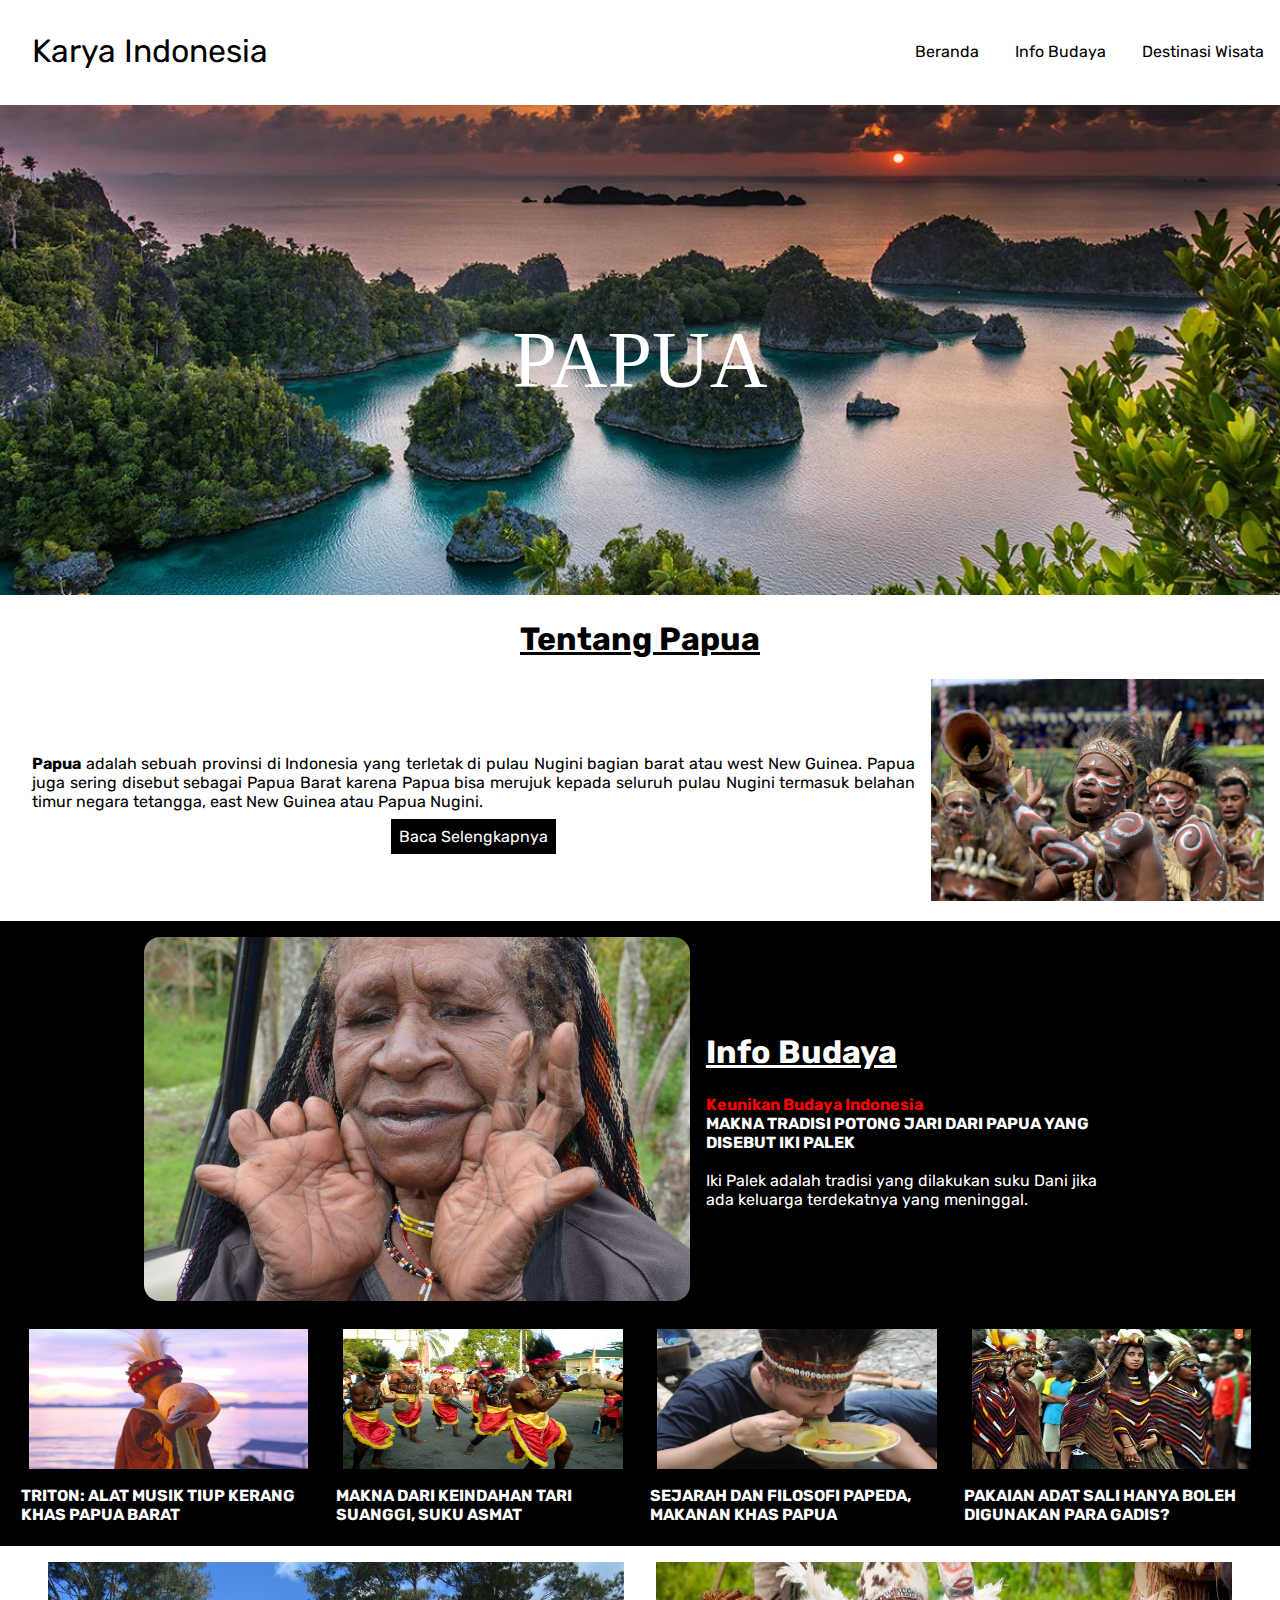
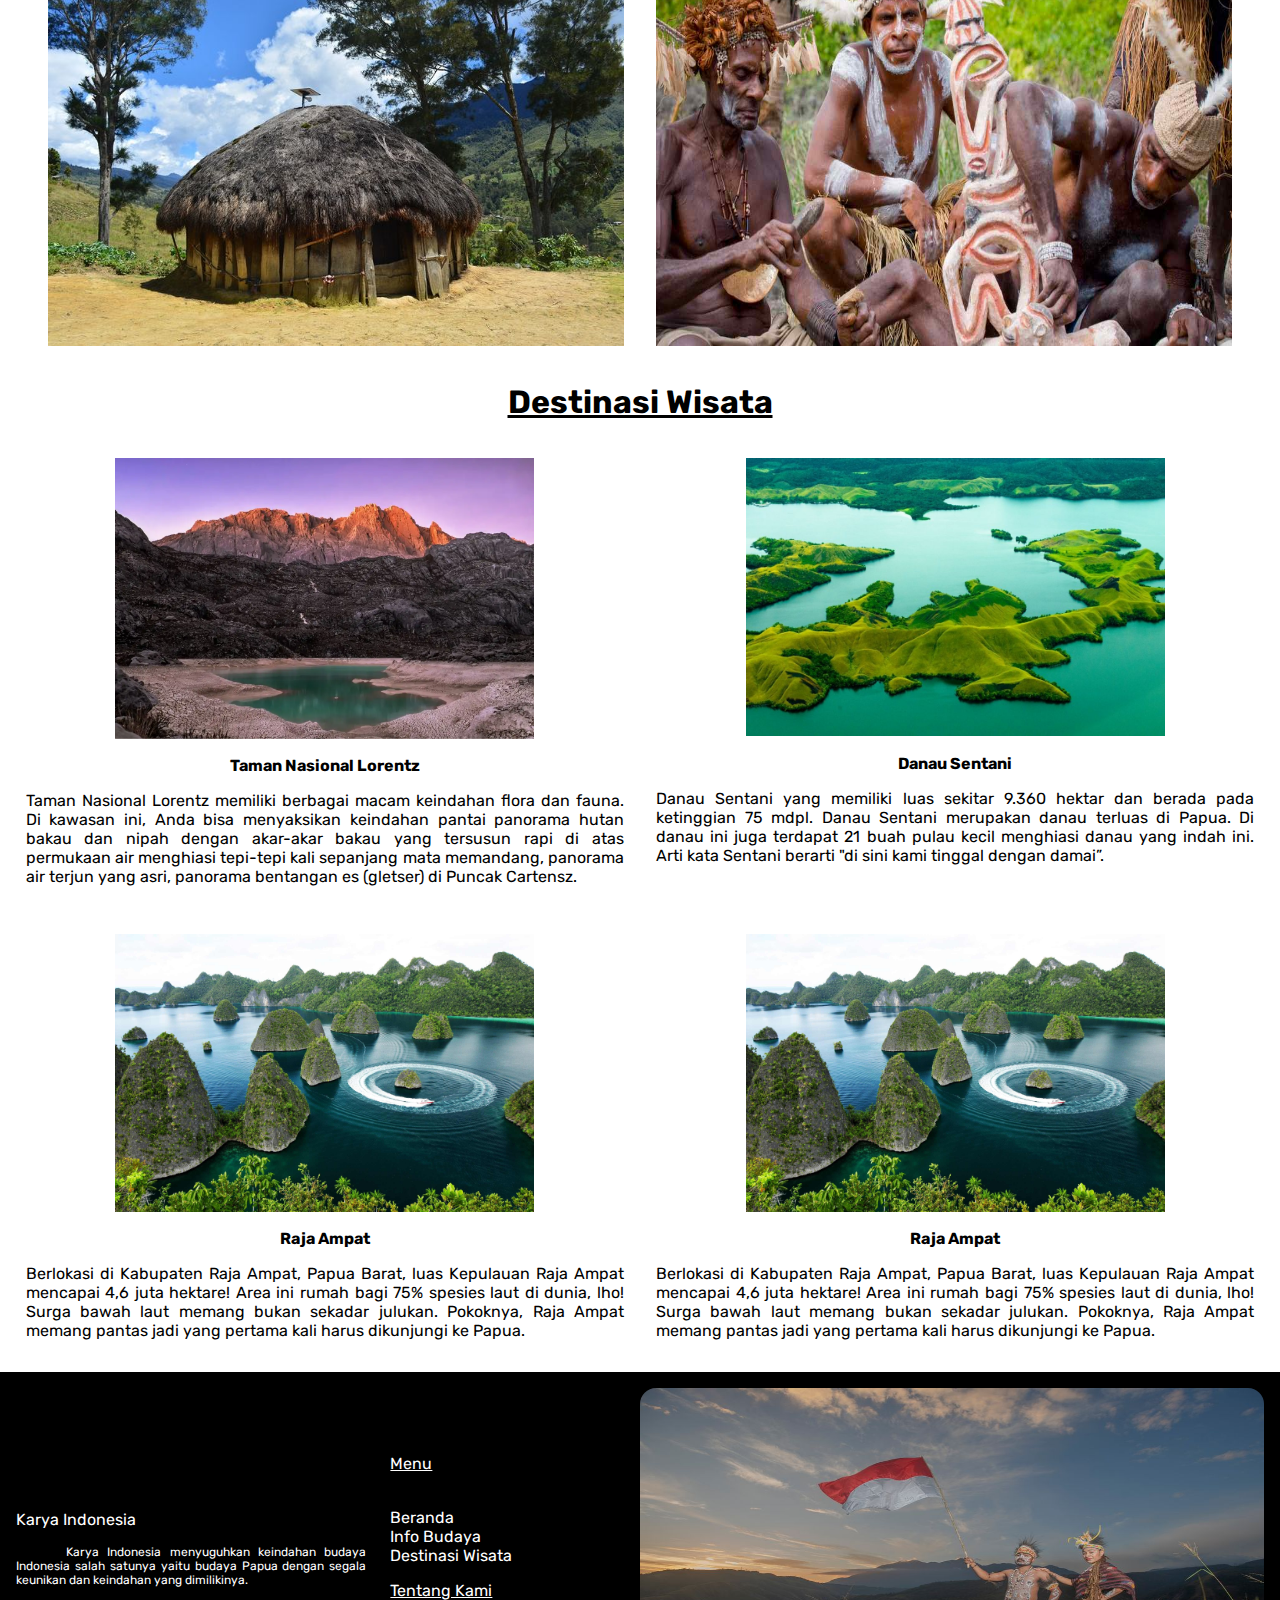
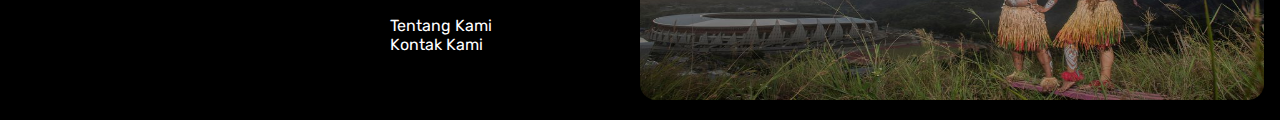
==== commit 8961c151: "footer" ====
--- a/index.html
+++ b/index.html
@@ -10,7 +10,7 @@
     <link rel="stylesheet" href="headAndFooter.css">
     <link href='https://fonts.googleapis.com/css?family=Wix Madefor Display' rel='stylesheet'>
     <link href='https://fonts.googleapis.com/css?family=Rubik' rel='stylesheet'>
-    <script src="script.js"></script>
+    <script src="script1.js"></script>
     <meta title="Karya Indonesia">
     <meta name="description" content="Eksplorisasi Budaya Indonesia">
     <meta name="keywords" content="Indonesia Budaya Nusantara">
@@ -42,7 +42,7 @@
 
         <div class="image-top">
             <img src="asset/papua1.jpg" alt="Gambar Keindahan Papua">
-            <div class="text-image-top">PAPUA</div>
+            <div id="text-image-top" class="text-image-top">PAPUA</div>
         </div>
         <div class="title-content">
             <h1 class="title-content-top">Tentang Papua</h1>
@@ -80,7 +80,7 @@
                             <h3>Keunikan Budaya Indonesia</h3>
 
                             <h2><a href="detailIkiPalek.html">MAKNA TRADISI POTONG JARI DARI PAPUA YANG DISEBUT IKI
-                                    PALEK</a></h2>
+                                    PALEK</a></h2><br>
                             <p>Iki Palek adalah tradisi yang dilakukan suku Dani jika ada keluarga terdekatnya yang
                                 meninggal.</p>
                         </div>
@@ -240,6 +240,9 @@
                 <a href="index.html#infobudaya">Info Budaya</a><br>
                 <a href="index.html#destinasiWisata">Destinasi
                     Wisata</a><br>
+                <p>Tentang Kami</p>
+                <a href="">Tentang Kami</a><br>
+                <a href="">Kontak Kami</a><br>
             </div>
         </footer>
     </div>
--- a/beranda1.css
+++ b/beranda1.css
@@ -327,8 +327,15 @@
         display: none;
     }
 
+    .text-content-1 {
+        height: 200px;
+        display: flex;
+        flex-direction: column;
+        justify-content: space-around;
+    }
+
     .title .text-info {
-
+        margin-bottom: 1em;
         display: unset;
 
     }
@@ -351,7 +358,7 @@
         flex-basis: 23%;
     }
 
-    .dest-content{
+    .dest-content {
         display: flex;
         flex-wrap: wrap;
         justify-content: center;
--- a/headAndFooter.css
+++ b/headAndFooter.css
@@ -64,6 +64,7 @@
 footer img {
     width: 100%;
     aspect-ratio: 2/1;
+    border-radius: 1em;
 }
 
 a {
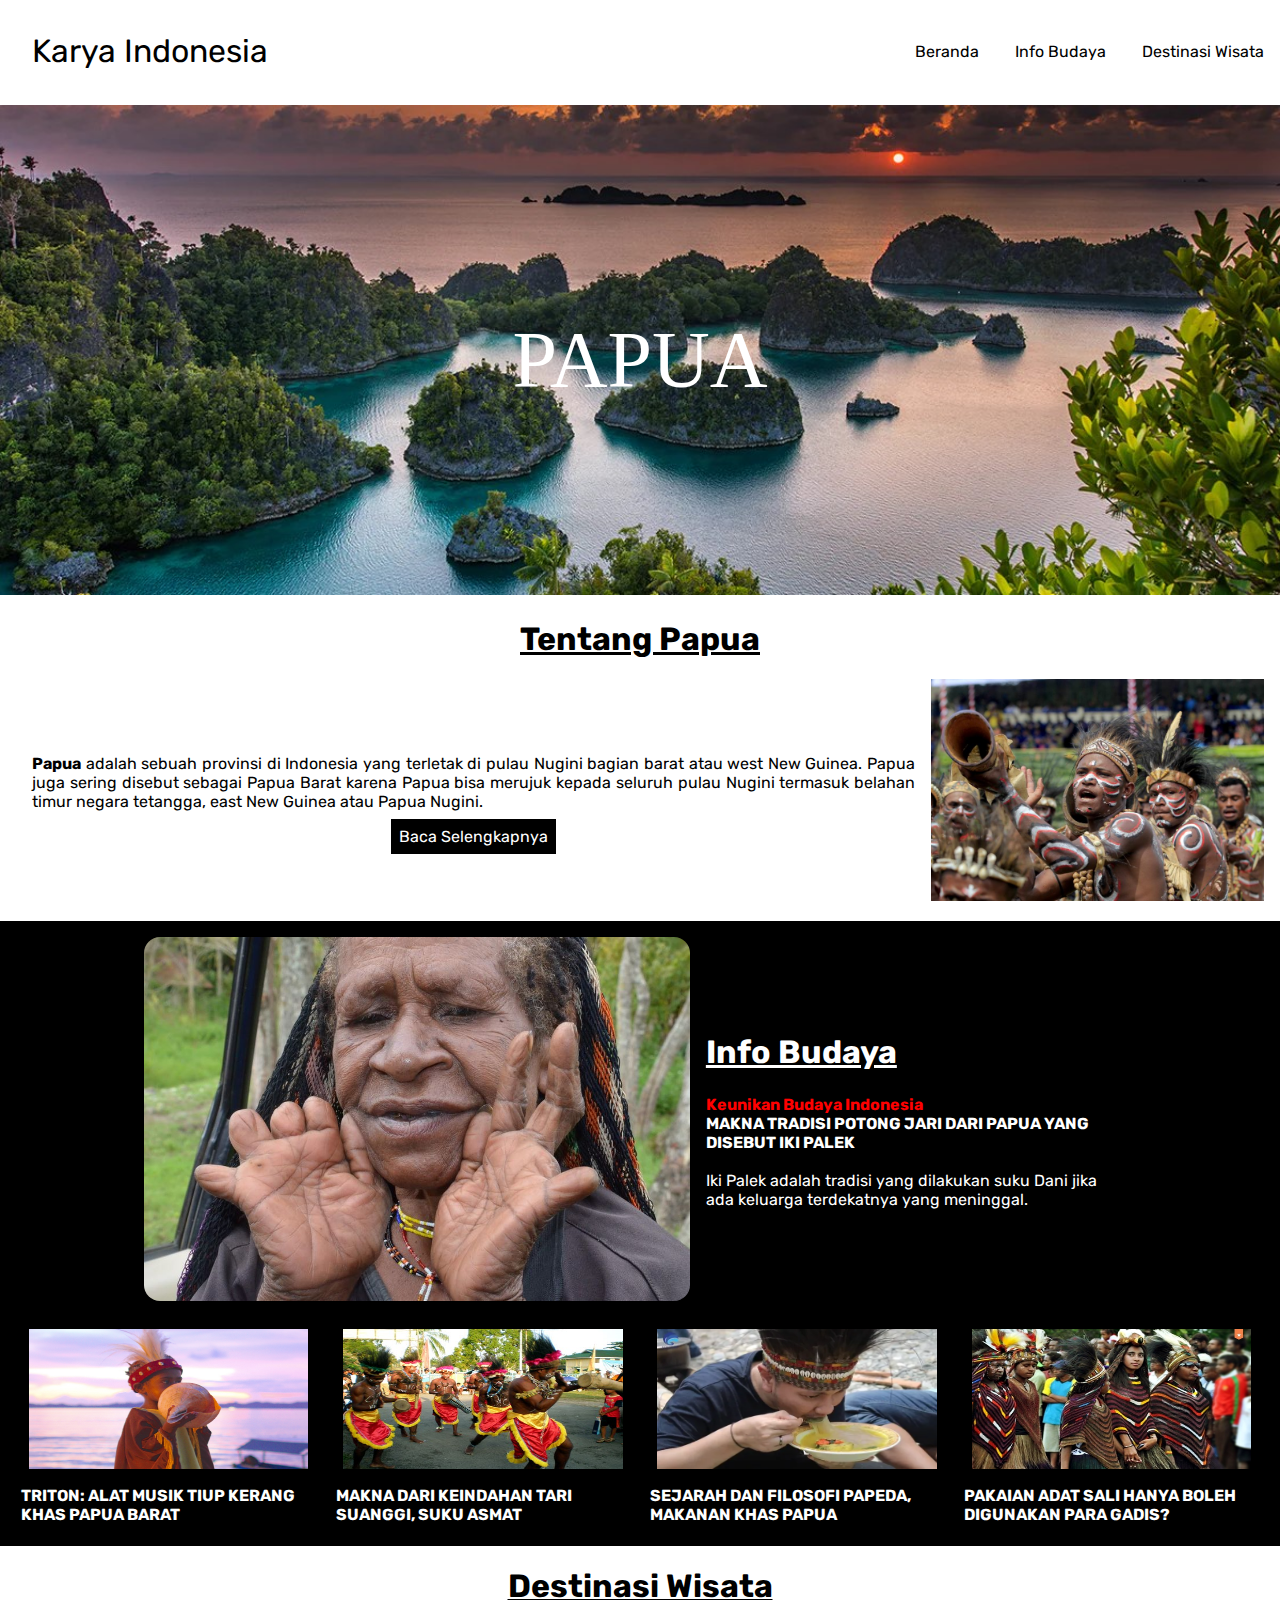
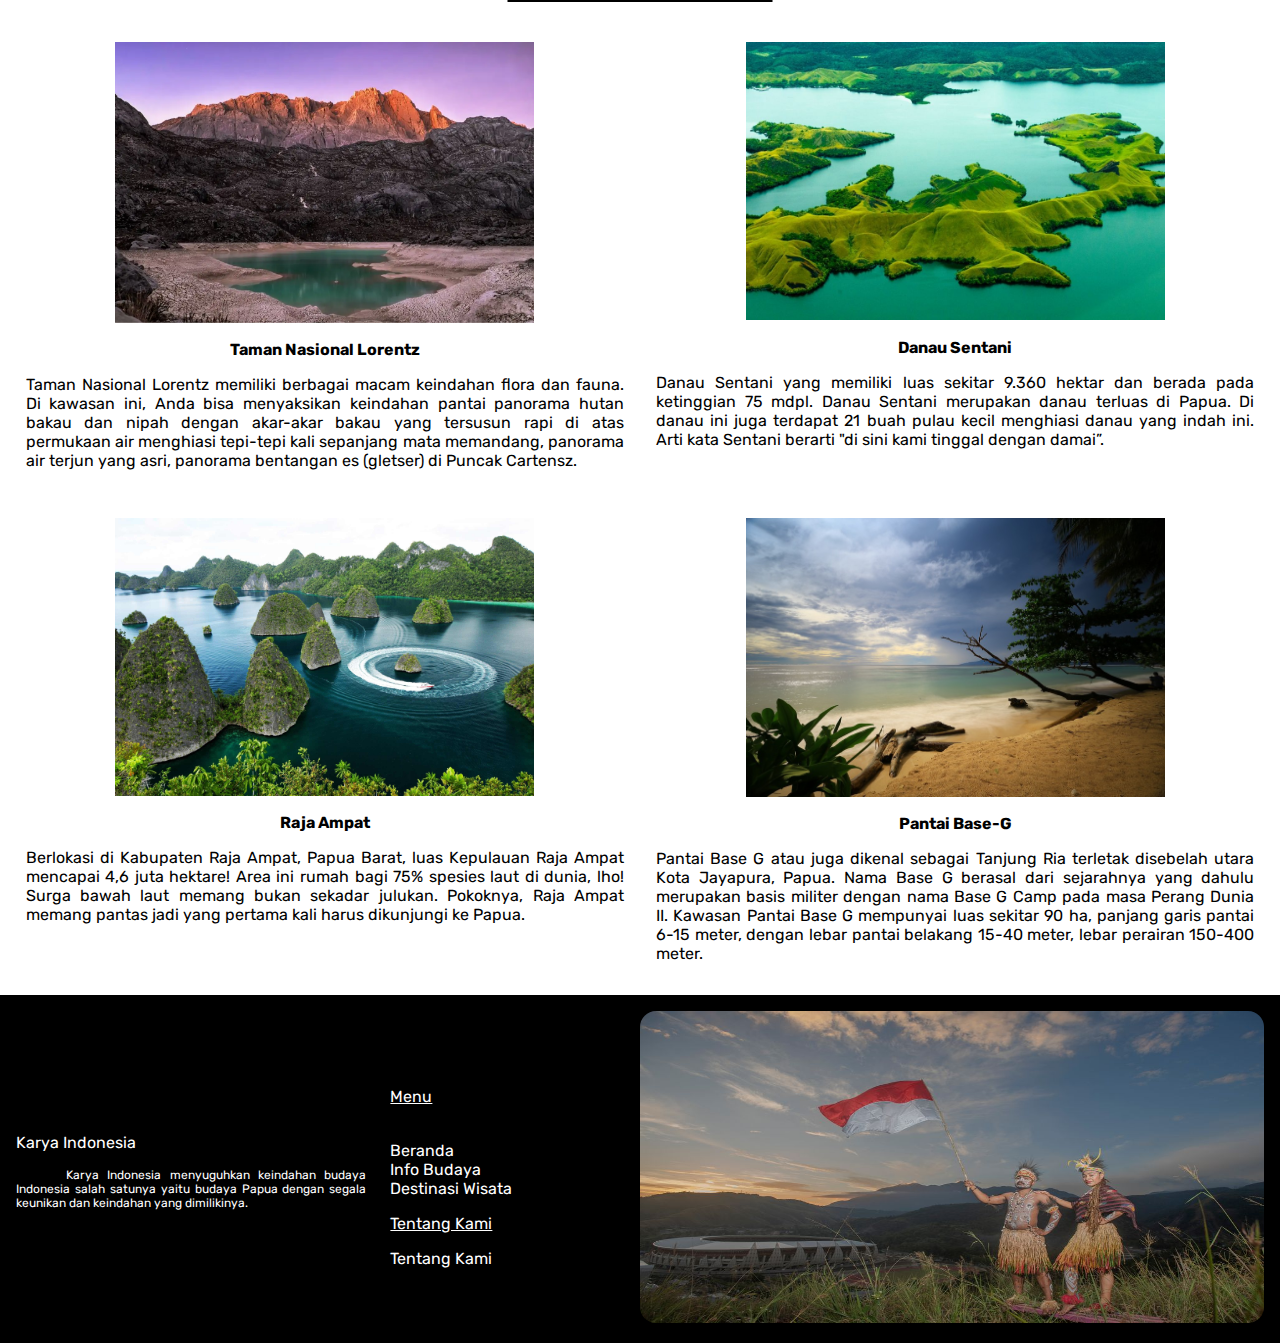
==== commit 23da2fdf: "22/12 15:38" ====
--- a/index.html
+++ b/index.html
@@ -10,7 +10,7 @@
     <link rel="stylesheet" href="headAndFooter.css">
     <link href='https://fonts.googleapis.com/css?family=Wix Madefor Display' rel='stylesheet'>
     <link href='https://fonts.googleapis.com/css?family=Rubik' rel='stylesheet'>
-    <script src="script1.js"></script>
+    <script src="script.js"></script>
     <meta title="Karya Indonesia">
     <meta name="description" content="Eksplorisasi Budaya Indonesia">
     <meta name="keywords" content="Indonesia Budaya Nusantara">
@@ -139,9 +139,6 @@
             </div>
             <!-- <div class="paging"><a href="">>>Baca Selengkapnya</a></div> -->
         </div>
-        <div class="foto-2"><img src="asset/rumah honai.jpg" alt="Gambar Rumah Hanoi, Rumah Adat Papua"><img
-                src="asset/kerajinan.jpg" alt="Gambar Kerajinan Asli Papua"></div>
-
         <div id="destinasiWisata" class="destinasi-wisata">
             <h1>Destinasi Wisata</h1>
             <div class="dest-content">
@@ -204,18 +201,18 @@
                 </div>
                 <div class="dest">
                     <div class="image-dest">
-                        <a href="https://maps.app.goo.gl/atuXa3gECdKZbTP37">
-                            <img src="asset/rajaampat1.jpg" alt="Gambar Raja Ampat">
-                        </a>
-                    </div>
-                    <div class="text-dest">
-
-                        <h2>Raja Ampat</h2>
-                        <p>Berlokasi di Kabupaten Raja Ampat, Papua Barat, luas Kepulauan Raja Ampat mencapai 4,6 juta
-                            hektare! Area ini rumah bagi 75% spesies laut di dunia, lho! Surga bawah laut memang bukan
-                            sekadar
-                            julukan. Pokoknya, Raja Ampat memang pantas jadi yang pertama kali harus dikunjungi ke
-                            Papua.
+                        <a href="https://maps.app.goo.gl/EtS89waAthSMMF927">
+                            <img src="asset/baseg.jpg" alt="Gambar Pantai Base-G">
+                        </a>
+                    </div>
+                    <div class="text-dest">
+
+                        <h2>Pantai Base-G</h2>
+                        <p>Pantai Base G atau juga dikenal sebagai Tanjung Ria terletak disebelah utara Kota Jayapura,
+                            Papua. Nama Base G berasal dari sejarahnya yang dahulu merupakan basis militer dengan nama
+                            Base G Camp pada masa Perang Dunia II. Kawasan Pantai Base G mempunyai luas sekitar 90 ha,
+                            panjang garis pantai 6-15 meter, dengan lebar pantai belakang 15-40 meter, lebar perairan
+                            150-400 meter.
                         </p>
                     </div>
 
@@ -241,8 +238,7 @@
                 <a href="index.html#destinasiWisata">Destinasi
                     Wisata</a><br>
                 <p>Tentang Kami</p>
-                <a href="">Tentang Kami</a><br>
-                <a href="">Kontak Kami</a><br>
+                <a href="tentangkami.html">Tentang Kami</a><br>
             </div>
         </footer>
     </div>
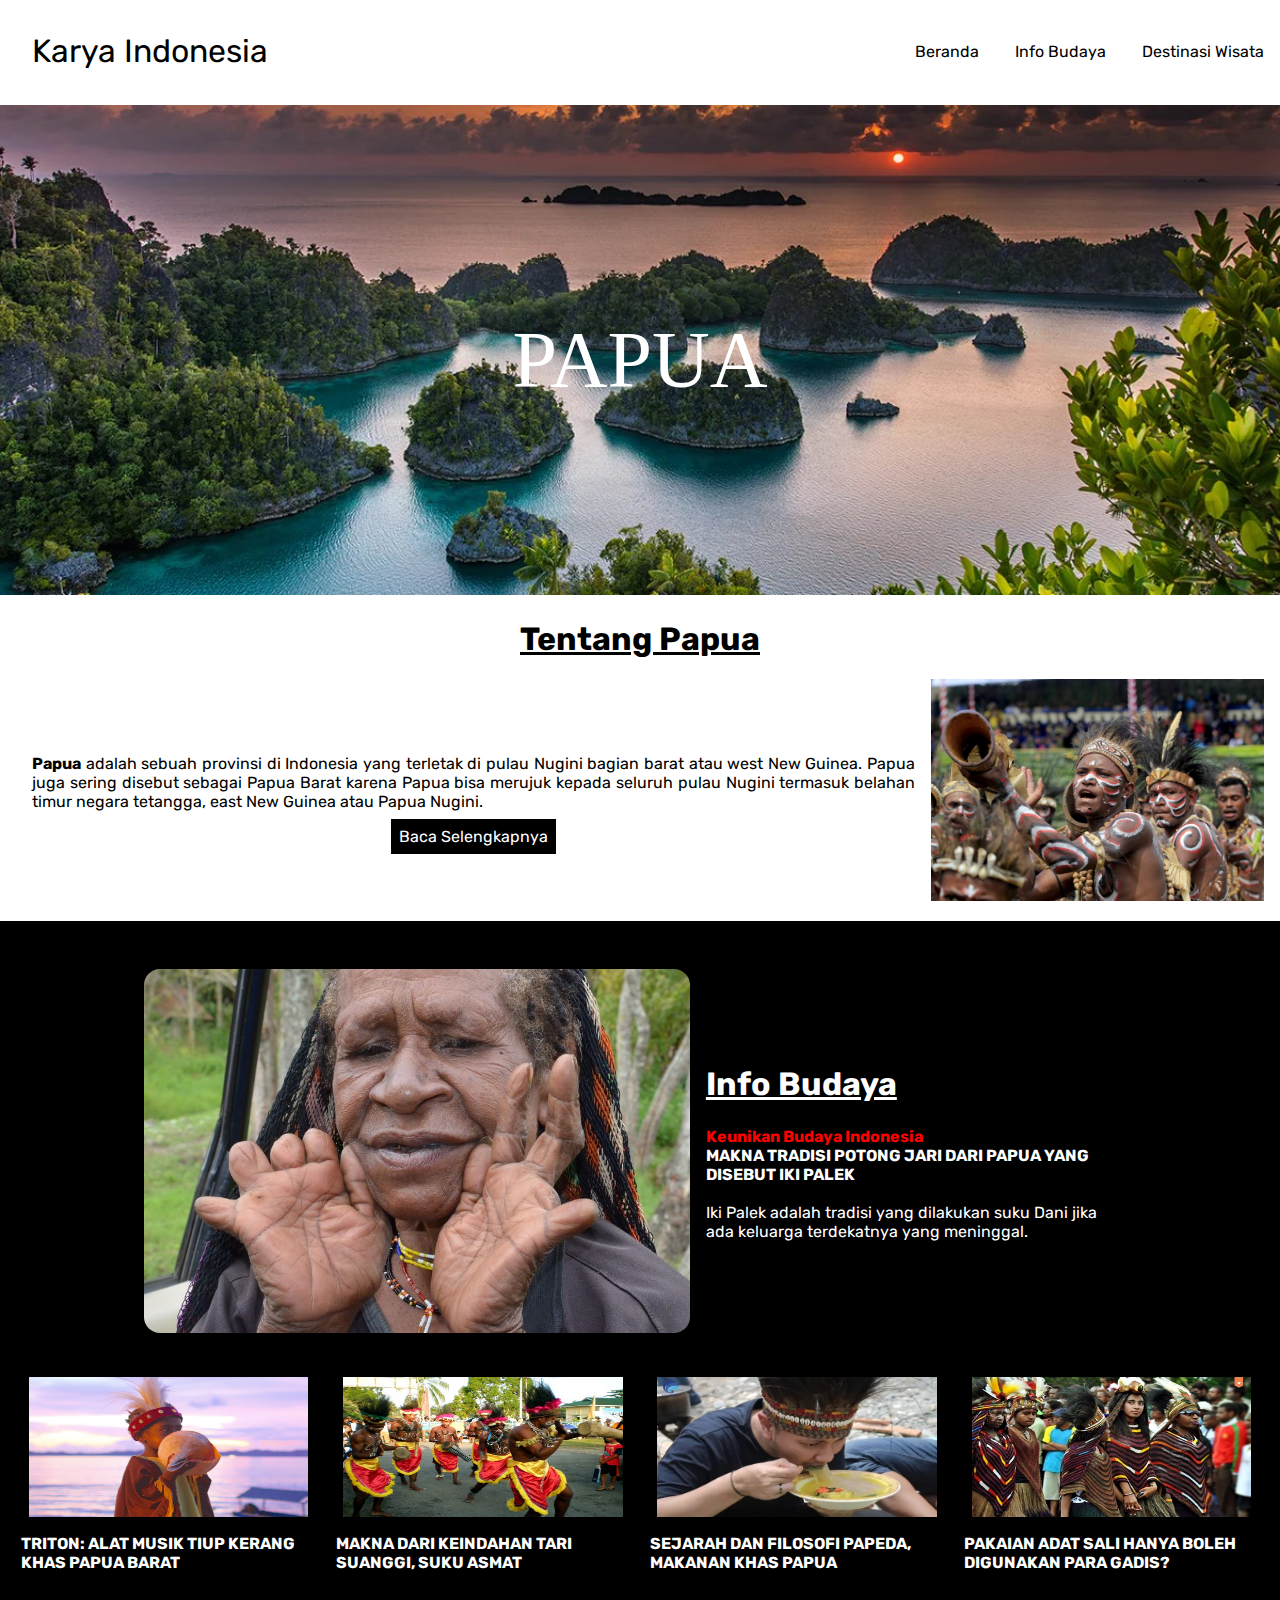
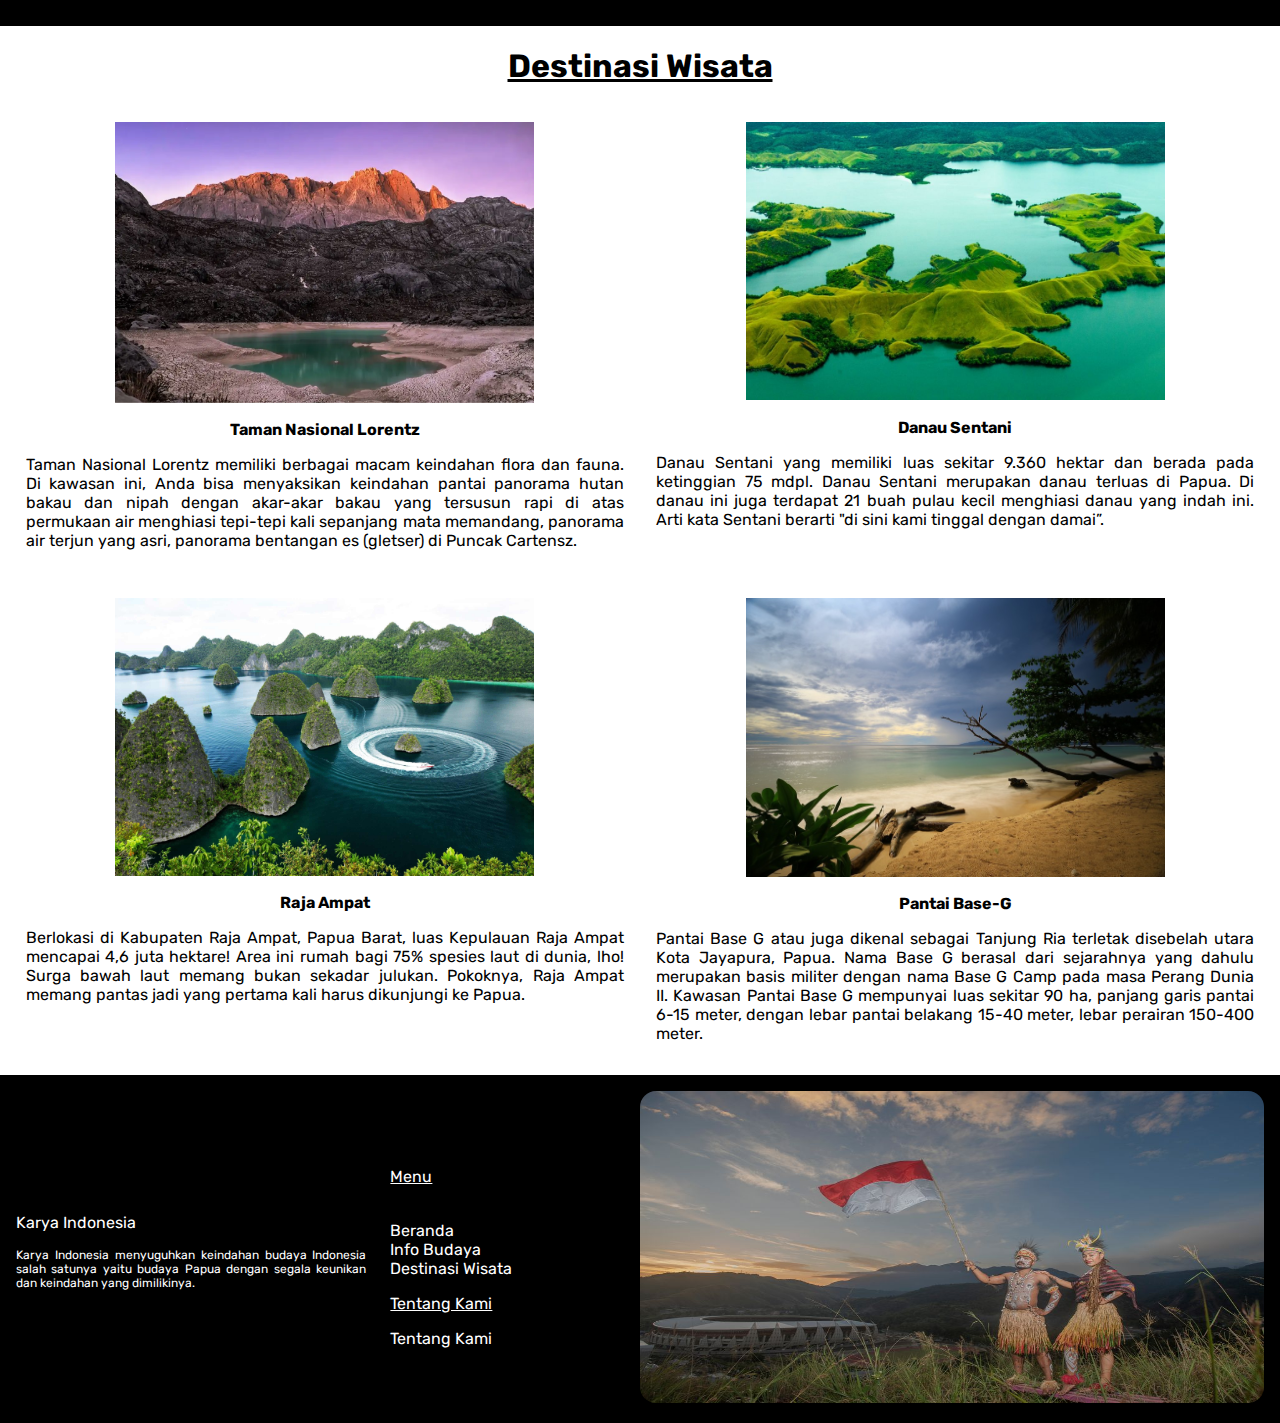
==== commit 603cce92: "last" ====
--- a/index.html
+++ b/index.html
@@ -225,7 +225,7 @@
             <div class="text-footer">
                 <p>Karya Indonesia</p>
                 <div class="text-tag">
-                    <p>      Karya Indonesia menyuguhkan keindahan budaya Indonesia salah satunya yaitu budaya Papua
+                    <p>Karya Indonesia menyuguhkan keindahan budaya Indonesia salah satunya yaitu budaya Papua
                         dengan
                         segala keunikan dan keindahan yang dimilikinya.</p>
                 </div>
--- a/beranda1.css
+++ b/beranda1.css
@@ -183,6 +183,7 @@
     display: flex;
     flex-wrap: wrap;
     justify-content: center;
+    margin-bottom:2em;
 }
 
 .info-bottom h1,
@@ -258,6 +259,11 @@
     .text-image-top {
         font-size: 5em;
         top: 30%;
+    }
+    .container-info {
+    margin-top:2em;
+    margin-bottom:1em;
+    /* grid-template-rows: 700px; */
     }
 
     .content-top {
